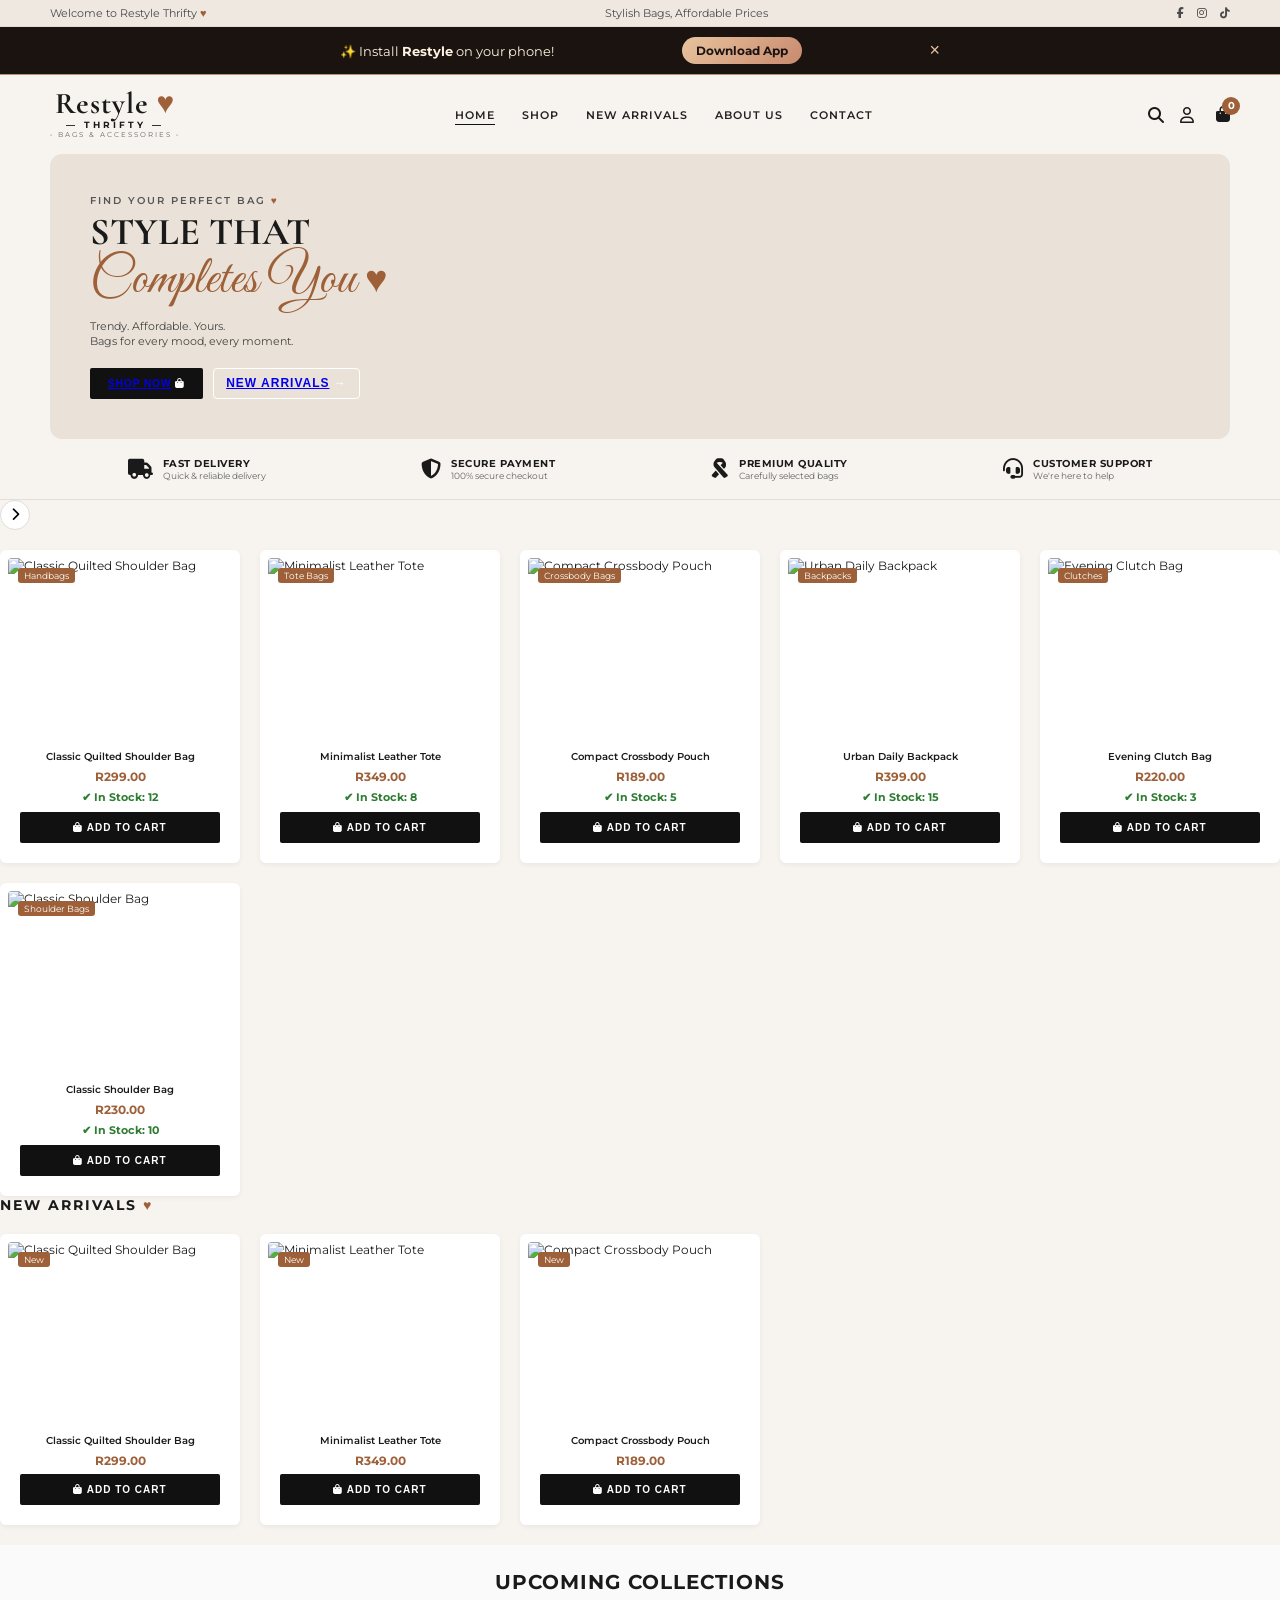
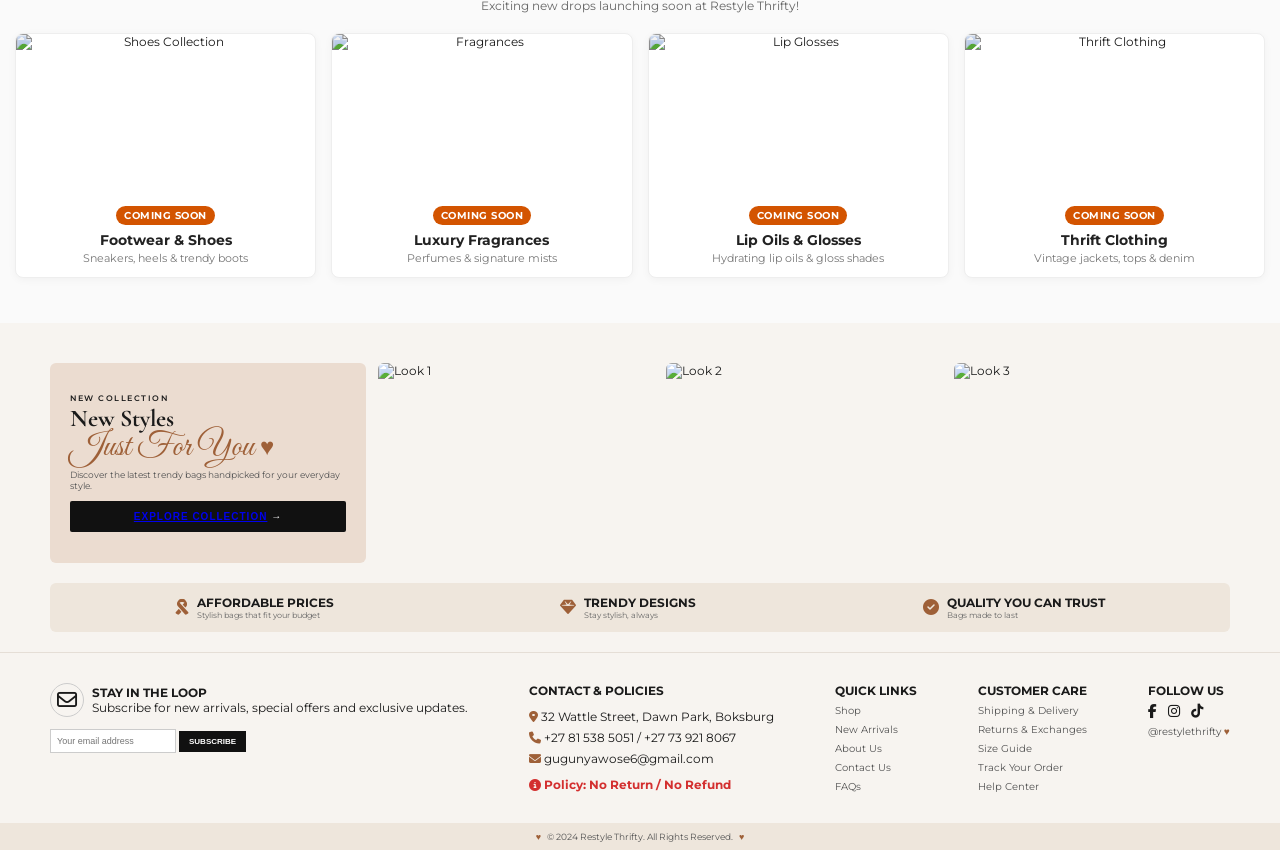
==== index.html @ f92ec678 "Update index.html" ====
<!DOCTYPE html>
<html lang="en">
<head>
    <meta charset="UTF-8">
	<meta name="viewport" content="width=device-width, initial-scale=1.0">
    <meta name="viewport" content="width=800">
    <title>Restyle Thrifty - Bags & Accessories</title>
    <link rel="stylesheet" href="style.css">
    <link href="https://fonts.googleapis.com/css2?family=Cormorant+Garamond:ital,wght@0,600;0,700;1,400&family=Great+Vibes&family=Montserrat:wght@300;400;500;600;700&display=swap" rel="stylesheet">
    <link rel="stylesheet" href="https://cdnjs.cloudflare.com/ajax/libs/font-awesome/6.4.0/css/all.min.css">
	<script src="https://js.paystack.co/v1/inline.js"></script>
     <link rel="manifest" href="manifest.json">
	

	<style>
    /* Reset & Base Styles */
    *, *::before, *::after {
      box-sizing: border-box !important;
    }

    html, body {
      width: 100% !important;
      max-width: 100vw !important;
      margin: 0 !important;
      padding: 0 !important;
      overflow-x: hidden !important;
      -webkit-text-size-adjust: 100%;
    }

    /* PWA Banner Styles */
    .pwa-banner {
      background-color: #1A1310;
      color: #FFF3DF;
      border-bottom: 1px solid #C88A6E;
      padding: 10px 15px;
    }

    .pwa-btn {
      background: linear-gradient(135deg, #E8C39E, #C88A6E);
      color: #1A1310;
      border: none;
      padding: 6px 14px;
      border-radius: 20px;
      font-weight: bold;
      text-decoration: none;
      display: inline-block;
    }

    /* Mobile Responsive Overrides */
    @media (max-width: 768px) {
      body {
        font-size: 18px;
        line-height: 1.6;
      }

      /* Stack items vertically so nothing stretches off-screen */
      .product-grid, .grid, .products, .row {
        display: flex !important;
        flex-direction: column !important;
        width: 100% !important;
        gap: 20px !important;
      }

      img, svg, video {
        max-width: 100% !important;
        height: auto !important;
      }

      button, .btn, nav a {
        font-size: 1rem !important;
        padding: 12px 20px;
      }
    }


/* =========================================================
   2. SHEIN-STYLE MOBILE FEED & PRODUCT GRID
   ========================================================= */
/* Smooth touch scrolling for mobile */
html, body {
  scroll-behavior: smooth;
  -webkit-overflow-scrolling: touch;
}

/* Main product container */
.product-grid, .grid, .products, #products {
  display: grid !important;
  grid-template-columns: repeat(2, 1fr) !important; /* Clean 2-column Shein grid */
  gap: 12px !important;
  padding: 12px !important;
  width: 100% !important;
}

  </style>
	
</head>
<body>

    <!-- Top Announcement Bar -->
    <div class="top-bar">
        <span>Welcome to Restyle Thrifty <span class="heart">♥</span></span>
        <span>Stylish Bags, Affordable Prices</span>
        <div class="top-socials">
            <i class="fab fa-facebook-f" onclick="alert('Redirecting to Facebook...')"></i>
            <i class="fab fa-instagram" onclick="alert('Redirecting to Instagram...')"></i>
            <i class="fab fa-tiktok" onclick="alert('Redirecting to TikTok...')"></i>
        </div>
    </div>

<!-- Custom PWA Install Banner with Direct Download -->
<div id="pwa-banner" class="pwa-banner">
  <div class="pwa-banner-content">
    <span>✨ Install <strong>Restyle</strong> on your phone!</span>
    <a id="pwa-install-btn" href="restyle.apk" download="restyle.apk" class="pwa-btn">Download App</a>
    <button id="pwa-close-btn" class="pwa-close" onclick="closePwaBanner()">&times;</button>
  </div>
</div>
	
    <!-- Header / Navbar -->
    <header>
        <div class="brand-logo" onclick="scrollToSection('home')">
            <h1 class="logo-title">Restyle <span class="heart">♥</span></h1>
            <div class="logo-sub">— THRIFTY —</div>
            <div class="logo-tag">• BAGS & ACCESSORIES •</div>
        </div>
<nav class="nav-links">
    <a href="#home" class="active">HOME</a>
    <a href="shop.html">SHOP</a>
    <a href="#new-arrivals">NEW ARRIVALS</a>
    <a href="about.html">ABOUT US</a>
    <a href="#footer">CONTACT</a>
</nav>
      <div class="header-actions">
    <i class="fas fa-search" id="open-search" title="Search"></i>
    
    <!-- User Account Display -->
    <div id="account-btn-wrap" class="account-btn-wrap">
        <i class="far fa-user" id="open-account" title="Account Login"></i>
        <span id="user-display-name" class="user-display-name"></span>
    </div>

    <!-- Cart Icon with Badge -->
    <div class="cart-wrapper" id="open-cart" title="View Cart">
        <i class="fas fa-shopping-bag"></i>
        <span id="cart-count">0</span>
    </div>
</div> 
    </header>

    <!-- Hero Section -->
    <section class="hero-section" id="home">
        <div class="hero-text">
            <p class="hero-overline">FIND YOUR PERFECT BAG <span class="heart">♥</span></p>
            <h2 class="hero-title">STYLE THAT<br><span class="script-font">Completes You</span> <span class="heart">♥</span></h2>
            <p class="hero-desc">Trendy. Affordable. Yours.<br>Bags for every mood, every moment.</p>
            <div class="hero-btns">
                <button class="btn-dark" onclick="scrollToSection('categories')"><a href="shop.html">SHOP NOW</a> <i class="fas fa-shopping-bag"></i></button>
                <button class="btn-outline" onclick="scrollToSection('new-arrivals')"><a href="#new-arrivals">NEW ARRIVALS</a> &rarr;</button>
            </div>
        </div>
        <!-- Hero Image synced with Product ID 1 -->
        <div class="hero-image-box" data-id="1">
            <img src="https://images.unsplash.com/photo-1584917865442-de89df76afd3?w=800&auto=format&fit=crop" alt="Featured Bags">
        </div>
    </section>

    <!-- Value Props Bar -->
    <section class="features-bar" id="about">
        <div class="feature-item">
            <i class="fas fa-truck"></i>
            <div><strong>FAST DELIVERY</strong><span>Quick & reliable delivery</span></div>
        </div>
        <div class="feature-item">
            <i class="fas fa-shield-alt"></i>
            <div><strong>SECURE PAYMENT</strong><span>100% secure checkout</span></div>
        </div>
        <div class="feature-item">
            <i class="fas fa-ribbon"></i>
            <div><strong>PREMIUM QUALITY</strong><span>Carefully selected bags</span></div>
        </div>
        <div class="feature-item">
            <i class="fas fa-headset"></i>
            <div><strong>CUSTOMER SUPPORT</strong><span>We're here to help</span></div>
        </div>
    </section>

    <!-- Shop By Category -->
   
            </div>
            <button class="carousel-arrow right" id="slide-right"><i class="fas fa-chevron-right"></i></button>
        </div>
		
		<div id="products-container" class="products-grid"></div>
    </section>

    <!-- New Arrivals Section -->
    <section class="new-arrivals" id="new-arrivals">
        <h3 class="section-heading">NEW ARRIVALS <span class="heart">♥</span></h3>
        <div class="products-grid">

            <!-- Product Card 1 -->
            <div class="product-card" data-id="1">
                <div class="product-img-box">
                    <img src="https://images.unsplash.com/photo-1584917865442-de89df76afd3?w=500" alt="Classic Quilted Shoulder Bag">
                    <span class="category-badge">New</span>
                </div>
                <div class="product-info">
                    <h4>Classic Quilted Shoulder Bag</h4>
                    <div class="product-price">R299.00</div>
                    <button type="button" class="btn-dark full-btn add-to-cart-btn" onclick="addToCart('Classic Quilted Shoulder Bag', 299, 'https://images.unsplash.com/photo-1584917865442-de89df76afd3?w=500')">
                        <i class="fas fa-shopping-bag"></i> ADD TO CART
                    </button>
                </div>
            </div>

            <!-- Product Card 2 -->
            <div class="product-card" data-id="2">
                <div class="product-img-box">
                    <img src="https://images.unsplash.com/photo-1544816155-12df9643f363?w=600" alt="Minimalist Leather Tote">
                    <span class="category-badge">New</span>
                </div>
                <div class="product-info">
                    <h4>Minimalist Leather Tote</h4>
                    <div class="product-price">R349.00</div>
                    <button type="button" class="btn-dark full-btn add-to-cart-btn" onclick="addToCart('Minimalist Leather Tote', 349, 'https://images.unsplash.com/photo-1544816155-12df9643f363?w=600')">
                        <i class="fas fa-shopping-bag"></i> ADD TO CART
                    </button>
                </div>
            </div>

            <!-- Product Card 3 -->
            <div class="product-card" data-id="3">
                <div class="product-img-box">
                    <img src="https://images.unsplash.com/photo-1590874103328-eac38a683ce7?w=600" alt="Compact Crossbody Pouch">
                    <span class="category-badge">New</span>
                </div>
                <div class="product-info">
                    <h4>Compact Crossbody Pouch</h4>
                    <div class="product-price">R189.00</div>
                    <button type="button" class="btn-dark full-btn add-to-cart-btn" onclick="addToCart('Compact Crossbody Pouch', 189, 'https://images.unsplash.com/photo-1590874103328-eac38a683ce7?w=600')">
                        <i class="fas fa-shopping-bag"></i> ADD TO CART
                    </button>
                </div>
            </div>

        </div>
    </section>
              
    <!-- COMING SOON HIGHLIGHTS SECTION -->
    <section class="coming-soon-section" style="padding: 25px 15px; background: #fafafa; margin: 20px 0;">
        <div style="text-align:center; margin-bottom:15px;">
            <h3 style="font-size: 20px; margin-bottom: 4px; text-transform: uppercase; letter-spacing: 1px;">Upcoming Collections</h3>
            <p style="color: #666; font-size: 12px;">Exciting new drops launching soon at Restyle Thrifty!</p>
        </div>

        <div class="teaser-grid">
            <!-- Shoes -->
            <div class="teaser-card" data-id="4">
                <img src="https://images.unsplash.com/photo-1549298916-b41d501d3772?w=500" alt="Shoes Collection">
                <div class="teaser-card-info">
                    <span class="coming-soon-badge">Coming Soon</span>
                    <h4>Footwear & Shoes</h4>
                    <p>Sneakers, heels & trendy boots</p>
                </div>
            </div>

            <!-- Fragrances -->
            <div class="teaser-card" data-id="5">
                <img src="https://images.unsplash.com/photo-1592945403244-b3fbafd7f539?w=500" alt="Fragrances">
                <div class="teaser-card-info">
                    <span class="coming-soon-badge">Coming Soon</span>
                    <h4>Luxury Fragrances</h4>
                    <p>Perfumes & signature mists</p>
                </div>
            </div>

            <!-- Lip Glosses -->
            <div class="teaser-card" data-id="6">
                <img src="https://images.unsplash.com/photo-1586495777744-4413f21062fa?w=500" alt="Lip Glosses">
                <div class="teaser-card-info">
                    <span class="coming-soon-badge">Coming Soon</span>
                    <h4>Lip Oils & Glosses</h4>
                    <p>Hydrating lip oils & gloss shades</p>
                </div>
            </div>

            <!-- Apparel / Clothing -->
            <div class="teaser-card" data-id="7">
                <img src="https://images.unsplash.com/photo-1489987707025-afc232f7ea0f?w=500" alt="Thrift Clothing">
                <div class="teaser-card-info">
                    <span class="coming-soon-badge">Coming Soon</span>
                    <h4>Thrift Clothing</h4>
                    <p>Vintage jackets, tops & denim</p>
                </div>
            </div>
        </div>
    </section>
			  
    <!-- Promo 4-Column Banner -->
    <section class="promo-grid">
        <div class="promo-text-card">
            <span class="promo-tag">NEW COLLECTION</span>
            <h2>New Styles<br><span class="script-font">Just For You</span> <span class="heart">♥</span></h2>
            <p>Discover the latest trendy bags handpicked for your everyday style.</p>
            <button class="btn-dark" onclick="scrollToSection('new-arrivals')"> <a href="shop.html">EXPLORE COLLECTION</a> &rarr;</button>
        </div>
        <div class="promo-img-card" data-id="2"><img src="https://images.unsplash.com/photo-1544816155-12df9643f363?w=500" alt="Look 1"></div>
        <div class="promo-img-card" data-id="1"><img src="https://images.unsplash.com/photo-1584917865442-de89df76afd3?w=500" alt="Look 2"></div>
        <div class="promo-img-card" data-id="3"><img src="https://images.unsplash.com/photo-1590874103328-eac38a683ce7?w=500" alt="Look 3"></div>
    </section>

    <!-- Bottom Features -->
    <section class="bottom-features">
        <div class="b-feature"><i class="fas fa-ribbon"></i><div><strong>AFFORDABLE PRICES</strong><span>Stylish bags that fit your budget</span></div></div>
        <div class="b-feature"><i class="fas fa-gem"></i><div><strong>TRENDY DESIGNS</strong><span>Stay stylish, always</span></div></div>
        <div class="b-feature"><i class="fas fa-check-circle"></i><div><strong>QUALITY YOU CAN TRUST</strong><span>Bags made to last</span></div></div>
    </section>

    <!-- Footer -->
    <footer id="footer">
        <div class="footer-col newsletter-col">
            <div class="nl-head">
                <i class="far fa-envelope"></i>
                <div>
                    <strong>STAY IN THE LOOP</strong>
                    <p>Subscribe for new arrivals, special offers and exclusive updates.</p>
                </div>
            </div>
            <form id="newsletter-form" class="nl-form">
                <input type="email" id="newsletter-email" placeholder="Your email address" required>
                <button type="submit">SUBSCRIBE</button>
            </form>
        </div>

       <div class="footer-col contact-col">
    <strong>CONTACT & POLICIES</strong>
    <p style="font-size:12px; margin-top:5px;"><i class="fas fa-map-marker-alt" style="color:#9e6038;"></i> 32 Wattle Street, Dawn Park, Boksburg</p>
    <p style="font-size:12px;"><i class="fas fa-phone" style="color:#9e6038;"></i> +27 81 538 5051 / +27 73 921 8067</p>
    <p style="font-size:12px;"><i class="fas fa-envelope" style="color:#9e6038;"></i> gugunyawose6@gmail.com</p>
    <p style="font-size:12px; color:#d32f2f; font-weight:bold; margin-top:5px;"><i class="fas fa-info-circle"></i> Policy: No Return / No Refund</p>
</div>

        <div class="footer-col links-col">
            <strong>QUICK LINKS</strong>
            <a href="shop.html">Shop</a>
            <a href="#new-arrivals">New Arrivals</a>
            <a href="about.html">About Us</a>
            <a href="#footer">Contact Us</a>
            <a href="#footer">FAQs</a>
        </div>

        <div class="footer-col links-col">
            <strong>CUSTOMER CARE</strong>
            <a href="#">Shipping & Delivery</a>
            <a href="#">Returns & Exchanges</a>
            <a href="#">Size Guide</a>
            <a href="#">Track Your Order</a>
            <a href="#">Help Center</a>
        </div>

        <div class="footer-col social-col">
            <strong>FOLLOW US</strong>
            <div class="foot-social-icons">
                <i class="fab fa-facebook-f" onclick="alert('Redirecting to Facebook...')"></i>
                <i class="fab fa-instagram" onclick="alert('Redirecting to Instagram...')"></i>
                <i class="fab fa-tiktok" onclick="alert('Redirecting to TikTok...')"></i>
            </div>
            <p class="handle">@restylethrifty <span class="heart">♥</span></p>
        </div>
    </footer>

    <div class="copyright-bar">
        <span class="heart">♥</span> &nbsp; © 2024 Restyle Thrifty. All Rights Reserved. &nbsp; <span class="heart">♥</span>
    </div>

    <!-- Modals & Cart Drawer -->
    <div class="cart-drawer" id="cart-drawer">
        <div class="cart-header">
            <h3>YOUR SHOPPING CART (<span id="drawer-cart-count">0</span>)</h3>
            <span class="close-btn" id="close-cart">&times;</span>
        </div>
        <div class="cart-items" id="cart-items-container">
            <p class="empty-msg">Your cart is currently empty.</p>
        </div>
        <div class="cart-footer">
            <div class="cart-total-row">
                <span>Total:</span>
                <strong id="cart-total-price">R0.00</strong>
            </div>
            <button class="btn-dark full-btn" onclick="checkout()">PROCEED TO CHECKOUT</button>
        </div>
    </div>
    <div class="overlay" id="overlay"></div>

    <div class="modal" id="search-modal">
        <div class="modal-box">
            <span class="close-btn" id="close-search">&times;</span>
            <h3>Search Products</h3>
            <div class="search-flex">
                <input type="text" id="search-input" placeholder="Search for handbags, totes, backpacks...">
                <button onclick="performSearch()"><i class="fas fa-search"></i></button>
            </div>
        </div>
    </div>

   <div class="modal" id="account-modal">
    <div class="modal-box">
        <span class="close-btn" id="close-account">&times;</span>
        <h3>Customer Login</h3>
        <form id="customer-login-form">
            <input type="text" id="customer-username" placeholder="Username / Your Name" required class="modal-input">
            <input type="email" id="customer-email" placeholder="Email Address" required class="modal-input">
            <input type="password" placeholder="Password" required class="modal-input">
            <button type="submit" class="btn-dark full-btn">SIGN IN</button>
        </form>
    </div>
</div>

<div id="checkout-modal" class="modal" style="display:none;">
    <div class="modal-content" style="padding:20px; background:#fff; max-width:450px; margin:auto; border-radius:8px;">
        <span class="close-btn" onclick="closeAllModals()" style="float:right; cursor:pointer; font-size:20px;">&times;</span>
        <h3 style="margin-top:0;">Delivery & Payment</h3>
        <p style="font-size:11px; color:#c62828; font-weight:bold; margin-bottom:12px;">* All fields are required. Store Policy: No Return, No Refund.</p>

        <!-- Mandatory Inputs -->
        <input type="text" id="checkout-name" placeholder="Full Name *" required style="width:100%; margin-bottom:8px; padding:9px; box-sizing:border-box; border:1px solid #ccc; border-radius:4px; font-size:13px;">
        <input type="email" id="checkout-email" placeholder="Email Address *" required style="width:100%; margin-bottom:8px; padding:9px; box-sizing:border-box; border:1px solid #ccc; border-radius:4px; font-size:13px;">
        <input type="tel" id="checkout-phone" placeholder="Phone / WhatsApp Number *" required style="width:100%; margin-bottom:8px; padding:9px; box-sizing:border-box; border:1px solid #ccc; border-radius:4px; font-size:13px;">

        <!-- Delivery Selection -->
        <label style="font-size:12px; font-weight:bold; display:block; margin-top:6px; margin-bottom:4px;">Delivery Method *:</label>
        <select id="checkout-delivery-method" onchange="updateCheckoutTotals()" required style="width:100%; margin-bottom:8px; padding:9px; box-sizing:border-box; border:1px solid #ccc; border-radius:4px; font-size:13px;">
            <option value="pickup">Local Pickup (R0.00)</option>
            <option value="paxi">PAXI Point-to-Point</option>
            <option value="pudo_locker">PUDO Locker-to-Locker</option>
            <option value="pudo_door">PUDO Locker-to-Door</option>
        </select>

        <textarea id="checkout-address" placeholder="Physical Address OR Paxi / Pudo Locker Store Name & Code *" required style="width:100%; margin-bottom:8px; padding:9px; box-sizing:border-box; height:60px; border:1px solid #ccc; border-radius:4px; font-size:12px; resize:vertical;"></textarea>

        <!-- Live Totals Display -->
        <div style="margin-top:10px; display:flex; justify-content:space-between; font-size:13px;">
            <span>Shipping Fee:</span>
            <strong id="checkout-shipping-cost">R0.00 (Free)</strong>
        </div>
        <div style="margin-top:4px; display:flex; justify-content:space-between; font-size:16px; border-bottom:1px solid #eee; padding-bottom:8px;">
            <span>Grand Total:</span>
            <strong id="checkout-grand-total">R0.00</strong>
        </div>

        <!-- Action Buttons -->
        <div style="display:flex; flex-direction:column; gap:8px; margin-top:12px;">
            <button type="button" class="btn-dark full-btn" onclick="payWithPaystack()" style="padding:10px; cursor:pointer; font-weight:bold; display:flex; align-items:center; justify-content:center; gap:8px;">
                <i class="fas fa-credit-card"></i> Pay Online (Paystack)
            </button>

            <button type="button" class="btn-primary full-btn" onclick="toggleEftDetails()" style="padding:10px; cursor:pointer; font-weight:bold; background:#444; border-color:#444; color:#fff; display:flex; align-items:center; justify-content:center; gap:8px;">
                <i class="fas fa-university"></i> Manual Bank Transfer (EFT)
            </button>
        </div>

        <!-- Hidden Bank Details -->
        <div id="eft-details" style="display:none; margin-top:12px; padding:12px; background:#f9f9f9; border:1px solid #ddd; border-radius:4px; font-size:12px;">
            <strong>Banking Details for Manual Payment:</strong>
            <p style="margin:3px 0;"><strong>Bank:</strong> FNB</p>
            <p style="margin:3px 0;"><strong>Account Name:</strong> O'L VILAKAZI</p>
            <p style="margin:3px 0;"><strong>Account Number:</strong> 62670200048</p>
            <p style="margin:3px 0;"><strong>Branch Code:</strong> 250655</p>
            <p style="margin:3px 0; color:#d32f2f;"><strong>Reference:</strong> Use Your Phone Number</p>
            <hr style="margin:8px 0; border:0; border-top:1px solid #ccc;">
            <button type="button" class="btn-dark full-btn" onclick="completeEftOrder()" style="padding:9px; font-size:12px; width:100%; cursor:pointer;">
                CONFIRM EFT ORDER
            </button>
        </div>
    </div>
</div>
<div id="receipt-modal" class="modal" style="display:none;">
    <div class="modal-content" style="padding:20px; background:#fff; max-width:400px; margin:auto; border-radius:8px; text-align:center;">
        <span class="close-btn" onclick="closeAllModals()" style="float:right; cursor:pointer;">&times;</span>
        <h3>Order Confirmation</h3>
        <div id="receipt-details-content"></div>
        <div id="whatsapp-btn-container"></div>
    </div>
</div>
 
<script>
  let deferredPrompt;
  const pwaBanner = document.getElementById('pwa-banner');
  const installBtn = document.getElementById('pwa-install-btn');

  // Register Service Worker
  if ('serviceWorker' in navigator) {
    navigator.serviceWorker.register('./sw.js').catch(err => console.log('SW Error:', err));
  }

  // Hide banner if app is ALREADY open as an installed app
  if (window.matchMedia('(display-mode: standalone)').matches) {
    if (pwaBanner) pwaBanner.style.display = 'none';
  }

  // Catch native PWA prompt if browser supports it
  window.addEventListener('beforeinstallprompt', (e) => {
    e.preventDefault();
    deferredPrompt = e;
  });

  if (installBtn) {
    installBtn.addEventListener('click', (e) => {
      const isIOS = /iPad|iPhone|iPod/.test(navigator.userAgent) && !window.MSStream;

      if (deferredPrompt) {
        // Option A: Trigger native PWA installer if available
        e.preventDefault();
        deferredPrompt.prompt();
        deferredPrompt.userChoice.then(({ outcome }) => {
          if (outcome === 'accepted') {
            if (pwaBanner) pwaBanner.style.display = 'none';
          }
          deferredPrompt = null;
        });
      } else if (isIOS) {
        // Option B: Show iPhone instructions
        e.preventDefault();
        alert("To install Restyle on iPhone:\n\n1. Tap the Share button at the bottom of Safari.\n2. Scroll down and tap 'Add to Home Screen'.");
      } 
      // Option C: If on Android and native prompt isn't ready, 
      // clicking the button will automatically download 'restyle.apk'!
    });
  }

  function closePwaBanner() {
    if (pwaBanner) pwaBanner.style.display = 'none';
  }
	// Handles active state switching when a category pill is tapped
  document.querySelectorAll('.cat-pill').forEach(pill => {
    pill.addEventListener('click', function() {
      document.querySelectorAll('.cat-pill').forEach(p => p.classList.remove('active'));
      this.classList.add('active');
    });
  });
</script>
    <script src="script.js"></script>	
</body>
</html>
---- style.css ----
/* GLOBAL RESETS & FONTS */
* {
    margin: 0;
    padding: 0;
    box-sizing: border-box;
}

html, body {
  width: 100%;
  max-width: 100vw;
  overflow-x: hidden;
}

html {
    scroll-behavior: smooth;
}

body {
    font-family: 'Montserrat', sans-serif;
    background-color: #f7f4f0;
    color: #1a1a1a;
    font-size: 12px;
}

.heart {
    color: #9e6038;
    font-style: normal;
}

.script-font {
    font-family: 'Great Vibes', cursive;
    color: #9e6038;
    font-weight: 400;
    font-size: 1.4em;
}

/* TOP ANNOUNCEMENT BAR */
.top-bar {
    background: #eee8e0;
    padding: 6px 50px;
    display: flex;
    justify-content: space-between;
    align-items: center;
    font-size: 11px;
    color: #4a4a4a;
    border-bottom: 1px solid #e2dad0;
}

.top-socials i {
    margin-left: 10px;
    cursor: pointer;
}

/* HEADER NAVIGATION */
header {
    display: flex;
    justify-content: space-between;
    align-items: center;
    padding: 15px 50px;
    background: #f7f4f0;
}

.brand-logo {
    text-align: center;
    cursor: pointer;
}

.logo-title {
    font-family: 'Cormorant Garamond', serif;
    font-size: 30px;
    line-height: 0.9;
    letter-spacing: 1px;
}

.logo-sub {
    font-size: 9px;
    font-weight: 700;
    letter-spacing: 3px;
    margin-top: 2px;
}

.logo-tag {
    font-size: 7px;
    color: #666;
    letter-spacing: 2px;
}

.nav-links a {
    text-decoration: none;
    color: #222;
    font-size: 11px;
    font-weight: 600;
    margin: 0 12px;
    padding-bottom: 2px;
    letter-spacing: 1px;
}

.nav-links a.active {
    border-bottom: 1.5px solid #111;
}

.header-actions {
    display: flex;
    align-items: center;
    gap: 16px;
    font-size: 16px;
}

.header-actions i {
    cursor: pointer;
}

.cart-wrapper {
    position: relative;
    cursor: pointer;
}

#cart-count {
    position: absolute;
    top: -6px;
    right: -10px;
    background: #9e6038;
    color: #fff;
    font-size: 9px;
    font-weight: bold;
    border-radius: 50%;
    padding: 1px 5px;
}

/* HERO SECTION */
.hero-section {
    display: flex;
    background: #eae2d8;
    margin: 0 50px;
    border-radius: 12px;
    overflow: hidden;
    align-items: center;
    min-height: 270px;
}

.hero-text {
    flex: 1;
    padding: 40px;
}

.hero-overline {
    font-size: 10px;
    font-weight: 600;
    letter-spacing: 2px;
    color: #555;
    margin-bottom: 6px;
}

.hero-title {
    font-family: 'Cormorant Garamond', serif;
    font-size: 38px;
    line-height: 1.05;
    margin-bottom: 10px;
}

.hero-desc {
    font-size: 11px;
    color: #444;
    margin-bottom: 18px;
    line-height: 1.4;
}

.hero-btns {
    display: flex;
    gap: 10px;
}

.btn-dark {
    background: #111;
    color: #fff;
    border: none;
    padding: 10px 18px;
    font-size: 10px;
    font-weight: 600;
    letter-spacing: 1px;
    cursor: pointer;
    border-radius: 2px;
}

.btn-outline {
    background: transparent;
    border: 1px solid #111;
    color: #111;
    padding: 10px 18px;
    font-size: 10px;
    font-weight: 600;
    letter-spacing: 1px;
    cursor: pointer;
    border-radius: 2px;
}

.hero-image-box {
    flex: 1.1;
    height: 100%;
    text-align: right;
}

.hero-image-box img {
    width: 100%;
    height: 270px;
    object-fit: cover;
    border-radius: 180px 180px 0 0;
}

/* FEATURES BAR */
.features-bar {
    display: flex;
    justify-content: space-around;
    padding: 18px 50px;
    background: #f7f4f0;
    border-bottom: 1px solid #e5ded6;
}

.feature-item {
    display: flex;
    align-items: center;
    gap: 10px;
}

.feature-item i {
    font-size: 20px;
}

.feature-item div {
    display: flex;
    flex-direction: column;
}

.feature-item strong {
    font-size: 10px;
    letter-spacing: 0.5px;
}

.feature-item span {
    font-size: 9px;
    color: #666;
}

/* CATEGORIES */
.category-section {
    padding: 25px 50px;
    text-align: center;
}

.section-heading {
    font-size: 14px;
    font-weight: 700;
    letter-spacing: 2px;
    margin-bottom: 15px;
}

.category-carousel-wrap {
    display: flex;
    align-items: center;
    gap: 10px;
}

.carousel-arrow {
    background: #fff;
    border: 1px solid #ddd;
    width: 30px;
    height: 30px;
    border-radius: 50%;
    cursor: pointer;
}

.category-grid {
    display: flex;
    justify-content: space-between;
    width: 100%;
    gap: 12px;
    overflow-x: hidden;
}

.cat-card {
    flex: 1;
    text-align: center;
}

.cat-arch-img {
    width: 100%;
    height: 120px;
    border-radius: 80px 80px 0 0;
    overflow: hidden;
    margin-bottom: 6px;
}

.cat-arch-img img {
    width: 100%;
    height: 100%;
    object-fit: cover;
}

.cat-card h4 {
    font-size: 10px;
    letter-spacing: 0.5px;
    margin-bottom: 4px;
}

.cat-btn {
    background: #111;
    color: #fff;
    border: none;
    padding: 4px 10px;
    font-size: 8px;
    font-weight: 600;
    cursor: pointer;
}

/* PRODUCTS */
.products-section {
    padding: 20px 50px;
}

.products-header {
    display: flex;
    justify-content: space-between;
    align-items: center;
    margin-bottom: 12px;
}

.products-header h3 {
    font-size: 14px;
    letter-spacing: 2px;
}

.view-all {
    font-size: 10px;
    font-weight: 600;
    color: #111;
    text-decoration: none;
}

.products-grid {
    display: flex;
    gap: 12px;
}

.product-card {
    flex: 1;
    background: #fff;
    border-radius: 6px;
    padding: 8px;
    position: relative;
    box-shadow: 0 2px 6px rgba(0,0,0,0.03);
}

.badge {
    position: absolute;
    top: 12px;
    left: 12px;
    background: #9e6038;
    color: #fff;
    font-size: 8px;
    font-weight: 700;
    border-radius: 50%;
    padding: 4px 6px;
}

.product-card img {
    width: 100%;
    height: 130px;
    object-fit: cover;
    border-radius: 4px;
    margin-bottom: 6px;
}

.product-card h4 {
    font-size: 10px;
    font-weight: 600;
    margin-bottom: 3px;
}

.price {
    color: #9e6038;
    font-weight: 700;
    font-size: 11px;
    margin-bottom: 6px;
}

.card-footer-actions {
    display: flex;
    justify-content: space-between;
    align-items: center;
}

.add-btn {
    background: #111;
    color: #fff;
    border: none;
    font-size: 8px;
    font-weight: 600;
    padding: 5px 8px;
    cursor: pointer;
}

.wish-icon {
    cursor: pointer;
    font-size: 13px;
}

/* PROMO GRID */
.promo-grid {
    display: flex;
    gap: 12px;
    padding: 20px 50px;
}

.promo-text-card, .promo-img-card {
    flex: 1;
    height: 200px;
    border-radius: 6px;
    overflow: hidden;
}

.promo-text-card {
    background: #ebdcd0;
    padding: 20px;
    display: flex;
    flex-direction: column;
    justify-content: center;
}

.promo-tag {
    font-size: 8px;
    letter-spacing: 1.5px;
    font-weight: 600;
}

.promo-text-card h2 {
    font-family: 'Cormorant Garamond', serif;
    font-size: 24px;
    line-height: 1;
    margin: 4px 0;
}

.promo-text-card p {
    font-size: 9px;
    color: #555;
    margin-bottom: 10px;
}

.promo-img-card img {
    width: 100%;
    height: 100%;
    object-fit: cover;
}

/* BOTTOM FEATURES */
.bottom-features {
    display: flex;
    justify-content: space-around;
    background: #eee6dc;
    margin: 0 50px;
    padding: 12px;
    border-radius: 6px;
}

.b-feature {
    display: flex;
    align-items: center;
    gap: 8px;
}

.b-feature i {
    font-size: 16px;
    color: #9e6038;
}

.b-feature div {
    display: flex;
    flex-direction: column;
}

.b-feature span {
    font-size: 8px;
    color: #666;
}

/* FOOTER */
footer {
    display: flex;
    justify-content: space-between;
    padding: 30px 50px;
    background: #f7f4f0;
    border-top: 1px solid #e5ded6;
    margin-top: 20px;
}

.footer-col {
    display: flex;
    flex-direction: column;
    gap: 6px;
}

.nl-head {
    display: flex;
    align-items: center;
    gap: 8px;
    margin-bottom: 6px;
}

.nl-head i {
    font-size: 20px;
    border: 1px solid #ccc;
    padding: 6px;
    border-radius: 50%;
}

.nl-form input {
    padding: 6px;
    border: 1px solid #ccc;
    font-size: 9px;
    outline: none;
}

.nl-form button {
    background: #111;
    color: #fff;
    border: none;
    padding: 6px 10px;
    font-size: 8px;
    font-weight: 600;
    cursor: pointer;
}

.brand-col {
    text-align: center;
}

.links-col a {
    text-decoration: none;
    color: #555;
    font-size: 10px;
}

.foot-social-icons i {
    font-size: 14px;
    margin-right: 8px;
    cursor: pointer;
}

.handle {
    font-size: 10px;
    color: #555;
}

.copyright-bar {
    text-align: center;
    padding: 8px;
    background: #eee6dc;
    font-size: 9px;
    color: #555;
}

/* MODALS & CART DRAWER */
.overlay {
    position: fixed;
    top: 0;
    left: 0;
    width: 100%;
    height: 100%;
    background: rgba(0,0,0,0.4);
    display: none;
    z-index: 900;
}

.cart-drawer {
    position: fixed;
    top: 0;
    right: -360px;
    width: 320px;
    height: 100%;
    background: #fff;
    box-shadow: -2px 0 10px rgba(0,0,0,0.1);
    z-index: 999;
    transition: right 0.3s ease;
    display: flex;
    flex-direction: column;
}

.cart-drawer.open {
    right: 0;
}

.cart-header {
    padding: 12px 16px;
    background: #f7f4f0;
    border-bottom: 1px solid #ddd;
    display: flex;
    justify-content: space-between;
    align-items: center;
}

.cart-items {
    flex: 1;
    padding: 16px;
    overflow-y: auto;
}

.empty-msg {
    text-align: center;
    color: #777;
    margin-top: 20px;
}

.cart-row {
    display: flex;
    justify-content: space-between;
    margin-bottom: 10px;
    padding-bottom: 6px;
    border-bottom: 1px solid #eee;
}

.cart-footer {
    padding: 16px;
    background: #f7f4f0;
    border-top: 1px solid #ddd;
}

.cart-total-row {
    display: flex;
    justify-content: space-between;
    font-size: 12px;
    margin-bottom: 10px;
}

.full-btn {
    width: 100%;
}

.modal {
    position: fixed;
    top: 50%;
    left: 50%;
    transform: translate(-50%, -50%);
    background: #fff;
    padding: 20px;
    border-radius: 6px;
    display: none;
    z-index: 999;
    width: 300px;
}

.modal-box {
    position: relative;
}

.close-btn {
    position: absolute;
    top: -8px;
    right: 0;
    font-size: 20px;
    cursor: pointer;
}

.search-flex {
    display: flex;
    margin-top: 10px;
}

.search-flex input {
    flex: 1;
    padding: 6px;
    border: 1px solid #ccc;
}

.search-flex button {
    background: #111;
    color: #fff;
    border: none;
    padding: 6px 12px;
    cursor: pointer;
}

.modal-input {
    width: 100%;
    padding: 6px;
    margin: 6px 0;
    border: 1px solid #ccc;
}

/* STANDALONE ABOUT PAGE STYLES */
.about-page-wrap {
    padding: 20px 50px;
    max-width: 1200px;
    margin: 0 auto;
}

/* About Hero */
.about-hero {
    display: flex;
    align-items: center;
    justify-content: space-between;
    background: #eae2d8;
    padding: 30px;
    border-radius: 8px;
    margin-bottom: 25px;
}

.about-main-title {
    font-family: 'Cormorant Garamond', serif;
    font-size: 42px;
    line-height: 1;
}

.welcome-tag {
    font-size: 11px;
    color: #555;
    margin-top: 5px;
}

.brand-heading {
    font-family: 'Cormorant Garamond', serif;
    font-size: 22px;
    letter-spacing: 1px;
}

.sub-badge {
    background: #9e6038;
    color: #fff;
    font-size: 9px;
    padding: 3px 8px;
    border-radius: 3px;
    font-weight: bold;
    display: inline-block;
    margin: 6px 0;
}

.hero-desc-text {
    font-size: 11px;
    color: #444;
}

.about-circle-logo {
    border: 2px solid #111;
    border-radius: 50%;
    width: 140px;
    height: 140px;
    display: flex;
    flex-direction: column;
    align-items: center;
    justify-content: center;
    text-align: center;
    background: #fff;
    padding: 10px;
}

.about-circle-logo h2 {
    font-family: 'Cormorant Garamond', serif;
    font-size: 20px;
    line-height: 1;
}

.about-circle-logo span {
    font-size: 8px;
    font-weight: bold;
}

.about-circle-logo small {
    font-size: 6px;
}

.about-hero-right img {
    width: 220px;
    height: 140px;
    object-fit: cover;
    border-radius: 6px;
}

/* Grid Sections */
.about-grid-2 {
    display: flex;
    gap: 20px;
    margin-bottom: 25px;
}

.about-grid-2 > div {
    flex: 1;
    background: #ebdcd0;
    padding: 22px;
    border-radius: 6px;
}

.about-section-heading {
    font-size: 13px;
    letter-spacing: 1.5px;
    margin-bottom: 12px;
}

.script-callout {
    font-family: 'Great Vibes', cursive;
    color: #9e6038;
    font-size: 22px;
    margin-top: 12px;
}

.story-img img, .work-img img {
    width: 100%;
    height: 100%;
    min-height: 150px;
    object-fit: cover;
    border-radius: 6px;
}

/* Offer Icons */
.offer-icons-grid {
    display: grid;
    grid-template-columns: repeat(4, 1fr);
    gap: 12px;
    text-align: center;
}

.circle-icon {
    width: 42px;
    height: 42px;
    background: #fff;
    border-radius: 50%;
    display: flex;
    align-items: center;
    justify-content: center;
    margin: 0 auto 6px auto;
    font-size: 16px;
    color: #9e6038;
}

.offer-item span {
    font-size: 9px;
    font-weight: 600;
}

/* Why Choose Us Checklist */
.why-checklist {
    display: grid;
    grid-template-columns: 1fr 1fr;
    gap: 10px;
    font-size: 11px;
}

.check-item i {
    color: #9e6038;
    margin-right: 6px;
}

/* Mission Vision Values */
.about-grid-3 {
    display: flex;
    gap: 20px;
    margin-bottom: 25px;
}

.mvv-card {
    flex: 1;
    background: #fff;
    padding: 20px;
    border-radius: 6px;
    text-align: center;
    box-shadow: 0 2px 6px rgba(0,0,0,0.03);
}

.mvv-icon {
    width: 40px;
    height: 40px;
    background: #111;
    color: #fff;
    border-radius: 50%;
    display: flex;
    align-items: center;
    justify-content: center;
    margin: 0 auto 10px auto;
}

.mvv-card h4 {
    font-size: 12px;
    margin-bottom: 8px;
}

.mvv-card p {
    font-size: 10px;
    color: #555;
    line-height: 1.5;
}

.values-list {
    list-style: none;
    text-align: left;
    font-size: 10px;
}

.values-list li {
    margin-bottom: 6px;
}

.values-list i {
    color: #9e6038;
}

/* How We Work Steps */
.steps-flex {
    display: flex;
    align-items: center;
    justify-content: space-between;
    text-align: center;
}

.step-item {
    flex: 1;
}

.step-num {
    background: #111;
    color: #fff;
    font-size: 9px;
    width: 18px;
    height: 18px;
    border-radius: 50%;
    display: inline-block;
    line-height: 18px;
}

.step-icon {
    font-size: 18px;
    margin: 6px 0;
    color: #9e6038;
}

.step-item strong {
    display: block;
    font-size: 10px;
}

.step-item p {
    font-size: 9px;
    color: #555;
}

.step-arrow {
    font-weight: bold;
    color: #888;
}

/* Promise & Social */
.promise-card {
    display: flex;
    gap: 12px;
    align-items: center;
}

.promise-card img {
    width: 90px;
    height: 90px;
    object-fit: cover;
    border-radius: 4px;
}

.social-links-row i {
    font-size: 16px;
    margin-right: 10px;
    background: #111;
    color: #fff;
    width: 30px;
    height: 30px;
    border-radius: 50%;
    display: inline-flex;
    align-items: center;
    justify-content: center;
    cursor: pointer;
}

.handle-text {
    font-size: 11px;
    margin-top: 8px;
    font-weight: bold;
}

/* Bottom Bar */
.about-bottom-bar {
    display: flex;
    justify-content: space-around;
    background: #111;
    color: #fff;
    padding: 16px;
    border-radius: 6px;
    font-size: 10px;
}

.about-bottom-bar div {
    display: flex;
    align-items: center;
    gap: 8px;
}

.about-bottom-bar i {
    color: #9e6038;
}

/* ==========================================================================
   INTERACTIVE HOVER HIGHLIGHTS & DROPDOWNS
   ========================================================================== */

/* Link Hover & Highlighting */
a, nav.nav-links a, .footer-col a {
    cursor: pointer;
    transition: color 0.25s ease, border-color 0.25s ease, opacity 0.25s ease;
}

a:hover, nav.nav-links a:hover, .footer-col a:hover {
    color: #9e6038 !important;
    text-decoration: underline;
}

/* Button & Icon Cursor + Hover Animations */
button, 
.btn-dark, 
.close-btn, 
.close-about-btn, 
.header-actions i, 
.top-socials i, 
.foot-social-icons i, 
.social-links-row i, 
.circle-icon, 
.brand-logo, 
.cart-wrapper {
    cursor: pointer;
    transition: transform 0.2s ease, background-color 0.25s ease, color 0.25s ease, opacity 0.2s ease;
}

button:hover, .btn-dark:hover {
    opacity: 0.9;
    transform: translateY(-2px);
}

button:active, .btn-dark:active {
    transform: translateY(0);
}

.header-actions i:hover, 
.top-socials i:hover, 
.foot-social-icons i:hover, 
.social-links-row i:hover {
    color: #9e6038;
    transform: scale(1.15);
}

/* Dropdown Accordion & Arrow Controls */
.dropdown-toggle {
    cursor: pointer;
    display: flex;
    align-items: center;
    justify-content: space-between;
    user-select: none;
}

.dropdown-toggle i.arrow-icon,
.step-arrow,
.more-arrow {
    transition: transform 0.3s ease, color 0.25s ease;
    cursor: pointer;
}

.dropdown-toggle:hover i.arrow-icon,
.more-arrow:hover {
    color: #9e6038;
    transform: scale(1.2);
}

.dropdown-toggle.active i.arrow-icon {
    transform: rotate(180deg);
}

.dropdown-content {
    max-height: 0;
    overflow: hidden;
    opacity: 0;
    transition: max-height 0.35s ease, opacity 0.35s ease, padding 0.35s ease;
}

.dropdown-content.open {
    max-height: 500px;
    opacity: 1;
    padding-top: 10px;
}

/* ==========================================================================
   ADMIN DASHBOARD & DYNAMIC STOREFRONT STYLES
   ========================================================================== */

/* Admin Body & Layout */
.admin-body {
    background-color: #f4f1ea;
    min-height: 100vh;
}

.admin-login-screen {
    position: fixed;
    top: 0;
    left: 0;
    width: 100%;
    height: 100%;
    background: rgba(0,0,0,0.8);
    display: flex;
    align-items: center;
    justify-content: center;
    z-index: 20000;
}

.admin-login-card {
    background: #fff;
    padding: 30px;
    border-radius: 8px;
    width: 90%;
    max-width: 360px;
    text-align: center;
}

.admin-header {
    background: #111;
    color: #fff;
    padding: 15px 30px;
    display: flex;
    justify-content: space-between;
    align-items: center;
}

.admin-container {
    padding: 30px;
    max-width: 1200px;
    margin: 0 auto;
}

.admin-card {
    background: #fff;
    padding: 20px;
    border-radius: 8px;
    margin-bottom: 25px;
    box-shadow: 0 2px 5px rgba(0,0,0,0.05);
}

.admin-card-header {
    display: flex;
    justify-content: space-between;
    align-items: center;
    margin-bottom: 15px;
}

.admin-form-grid {
    display: grid;
    grid-template-columns: repeat(auto-fit, minmax(200px, 1fr));
    gap: 12px;
    margin-top: 15px;
}

.admin-form-grid input, .admin-form-grid select {
    padding: 10px;
    border: 1px solid #ccc;
    border-radius: 4px;
}

/* Admin Table */
.admin-table {
    width: 100%;
    border-collapse: collapse;
    margin-top: 10px;
}

.admin-table th, .admin-table td {
    padding: 12px;
    text-align: left;
    border-bottom: 1px solid #eee;
}

.admin-thumb {
    width: 45px;
    height: 45px;
    object-fit: cover;
    border-radius: 4px;
}

/* Buttons */
.btn-small {
    padding: 5px 10px;
    font-size: 11px;
    border-radius: 3px;
    border: none;
    cursor: pointer;
}

.btn-edit { background: #9e6038; color: #fff; }
.btn-danger { background: #d9534f; color: #fff; }
.btn-outline { border: 1px solid #fff; color: #fff; padding: 6px 12px; border-radius: 4px; text-decoration: none; font-size: 12px; }

/* Product Cards Grid Container */
.products-grid {
    display: grid;
    grid-template-columns: repeat(auto-fill, minmax(220px, 1fr));
    gap: 20px;
    margin-top: 20px;
}

.product-card {
    background: #fff;
    border-radius: 6px;
    overflow: hidden;
    box-shadow: 0 2px 5px rgba(0,0,0,0.05);
    transition: transform 0.2s ease;
}

.product-card:hover { transform: translateY(-3px); }
.product-img-box { position: relative; height: 180px; }
.product-img-box img { width: 100%; height: 100%; object-fit: cover; }
.category-badge { position: absolute; top: 10px; left: 10px; background: #9e6038; color: #fff; font-size: 9px; padding: 2px 6px; border-radius: 3px; }
.product-info { padding: 12px; text-align: center; }
.product-price { color: #9e6038; font-weight: bold; margin: 6px 0; }

/* Header Account & Cart Badge Formatting */
.account-btn-wrap {
    display: inline-flex;
    align-items: center;
    gap: 6px;
    cursor: pointer;
}

.user-display-name {
    font-size: 11px;
    font-weight: 600;
    color: #9e6038;
}

.cart-wrapper {
    position: relative;
    display: inline-block;
    cursor: pointer;
}

#cart-count {
    position: absolute;
    top: -8px;
    right: -10px;
    background: #9e6038;
    color: #ffffff;
    font-size: 10px;
    font-weight: bold;
    border-radius: 50%;
    width: 18px;
    height: 18px;
    display: flex;
    align-items: center;
    justify-content: center;
    line-height: 1;
}

/* ==========================================================================
   MOBILE RESPONSIVE STYLES (TABLETS & SMARTPHONES)
   ========================================================================== */

/* Universal Box Model & Base Tweaks */
*, *::before, *::after {
    box-sizing: border-box;
}

body {
    overflow-x: hidden;
    margin: 0;
    padding: 0;
}

img {
    max-width: 100%;
    height: auto;
}

/* Horizontal Table Scrolling for Mobile */
.table-responsive {
    width: 100%;
    overflow-x: auto;
    -webkit-overflow-scrolling: touch;
    margin-top: 15px;
    border: 1px solid #eee;
    border-radius: 6px;
}

.admin-table {
    width: 100%;
    min-width: 600px; /* Ensures table remains readable on small screens */
    border-collapse: collapse;
}

/* --- TABLET STYLES (Under 768px) --- */
@media screen and (max-width: 768px) {
    /* Storefront Header & Nav */
    header, .navbar {
        padding: 10px 15px;
        flex-wrap: wrap;
    }

    .nav-icons {
        gap: 15px;
    }

    /* Product Grid: 2 Columns on Mobile */
    #products-container, .products-grid {
        display: grid;
        grid-template-columns: repeat(2, 1fr);
        gap: 12px;
        padding: 10px;
    }

    .product-card {
        border-radius: 8px;
        overflow: hidden;
    }

    .product-info h4 {
        font-size: 13px;
        line-height: 1.3;
    }

    .product-price {
        font-size: 14px;
    }

    /* Modals & Cart Drawer */
    .modal-content {
        width: 92% !important;
        max-width: 450px;
        padding: 20px;
        margin: 15% auto;
    }

    #cart-drawer {
        width: 88% !important;
        max-width: 340px;
    }

    /* Admin Dashboard Adjustments */
    #admin-dashboard {
        padding: 15px 10px;
    }

    .admin-card, .admin-section {
        padding: 15px;
        margin-bottom: 20px;
    }

    #add-product-form {
        display: flex;
        flex-direction: column;
        gap: 10px;
    }

    .modal-input {
        width: 100%;
        font-size: 14px;
        padding: 10px;
    }
}

/* --- SMALL PHONE STYLES (Under 480px) --- */
@media screen and (max-width: 480px) {
    /* Brand Logo Scaling */
    .logo, .site-title {
        font-size: 18px !important;
    }

    /* Product Grid Spacing */
    #products-container, .products-grid {
        grid-template-columns: repeat(2, 1fr);
        gap: 8px;
        padding: 5px;
    }

    .product-info {
        padding: 8px;
    }

    /* Touch-Friendly Action Buttons */
    .btn-dark, .btn-small, button {
        min-height: 42px; /* Minimum finger tap target size */
        font-size: 12px;
        padding: 8px 12px;
    }

    .btn-small {
        min-height: 32px;
        padding: 6px 8px;
        margin-bottom: 4px;
    }

    /* Category Filter Buttons Scroll Horizontally */
    .category-filters, .filter-bar {
        display: flex;
        overflow-x: auto;
        white-space: nowrap;
        padding-bottom: 8px;
        -webkit-overflow-scrolling: touch;
        gap: 8px;
    }

    .category-filters button {
        flex: 0 0 auto;
    }
}

/* ==========================================================================
   COMING SOON COLLECTIONS & CATEGORY BADGES
   ========================================================================== */
.coming-soon-badge {
    background-color: #d35400;
    color: #ffffff;
    font-size: 10px;
    font-weight: bold;
    padding: 3px 8px;
    border-radius: 12px;
    text-transform: uppercase;
    letter-spacing: 0.5px;
    display: inline-block;
}

.teaser-grid {
    display: grid;
    grid-template-columns: repeat(auto-fit, minmax(200px, 1fr));
    gap: 15px;
    margin: 20px 0;
}

.teaser-card {
    background: #ffffff;
    border-radius: 8px;
    overflow: hidden;
    text-align: center;
    border: 1px solid #eee;
    box-shadow: 0 2px 8px rgba(0,0,0,0.04);
    transition: transform 0.2s ease;
}

.teaser-card:hover {
    transform: translateY(-3px);
}

.teaser-card img {
    width: 100%;
    height: 160px;
    object-fit: cover;
    filter: brightness(0.95);
}

.teaser-card-info {
    padding: 12px;
}

.teaser-card-info h4 {
    margin: 6px 0 2px;
    font-size: 14px;
    color: #222;
}

.teaser-card-info p {
    margin: 0;
    font-size: 11px;
    color: #777;
}

/* Horizontal Filter Bar Styling */
.category-filter-bar {
    display: flex;
    gap: 8px;
    overflow-x: auto;
    padding: 10px 5px;
    margin-bottom: 20px;
    -webkit-overflow-scrolling: touch;
}

.category-filter-bar button {
    white-space: nowrap;
    padding: 8px 14px;
    border-radius: 20px;
    border: 1px solid #ddd;
    background: #f9f9f9;
    font-size: 12px;
    font-weight: 600;
    cursor: pointer;
}

.category-filter-bar button.active {
    background: #222;
    color: #fff;
    border-color: #222;
}

/* ==========================================================================
   RESTYLE THRIFTY - COMPLETE FULL-SITE MOBILE RESPONSIVE STYLESHEET
   ========================================================================== */

/* --- 1. GLOBAL MOBILE SAFETY NETS --- */
html, body {
    width: 100%;
    max-width: 100%;
    overflow-x: hidden; /* Prevents horizontal page shaking or unwanted scrolling */
    -webkit-text-size-adjust: 100%;
}

img {
    max-width: 100%;
    height: auto;
    display: block;
}

/* Touch target sizing for iOS/Android */
button, input, select, textarea, a {
    touch-action: manipulation;
}

/* --- 2. TABLET RESPONSIVENESS (Max Width: 1024px) --- */
@media (max-width: 1024px) {
    .container, 
    .main-wrapper, 
    header, 
    footer {
        padding-left: 20px !important;
        padding-right: 20px !important;
    }

    /* 3 Columns for product grid on tablets */
    #products-container {
        display: grid !important;
        grid-template-columns: repeat(3, 1fr) !important;
        gap: 16px !important;
    }
}

/* --- 3. MOBILE RESPONSIVENESS (Max Width: 768px) --- */
@media (max-width: 768px) {

    /* --- TOP ANNOUNCEMENT & HEADER NAV --- */
    .top-bar {
        font-size: 11px !important;
        padding: 6px 10px !important;
        text-align: center;
    }

    header {
        padding: 12px 15px !important;
        flex-direction: row !important;
        flex-wrap: wrap !important;
        justify-content: space-between !important;
        align-items: center !important;
        position: sticky;
        top: 0;
        z-index: 99;
        background: #ffffff;
        box-shadow: 0 2px 10px rgba(0, 0, 0, 0.05);
    }

    .logo, header .brand {
        font-size: 20px !important;
        letter-spacing: 0.5px !important;
    }

    /* Header Icons Bar (Search, Account, Cart) */
    .header-icons, .nav-actions {
        display: flex !important;
        align-items: center !important;
        gap: 15px !important;
    }

    .header-icons i, .nav-actions i {
        font-size: 18px !important;
    }

    /* Horizontal Scrollable Navigation Menu for Mobile */
    nav, .main-nav {
        width: 100% !important;
        order: 3;
        margin-top: 10px;
        overflow-x: auto;
        white-space: nowrap;
        -webkit-overflow-scrolling: touch;
        padding-bottom: 5px;
        border-top: 1px solid #f2f2f2;
        padding-top: 8px;
    }

    nav a, .main-nav a {
        display: inline-block !important;
        padding: 6px 14px !important;
        font-size: 13px !important;
        margin-right: 5px !important;
        border-radius: 20px;
        background: #f9f6f0;
        color: #333 !important;
        text-decoration: none;
    }

    /* --- HERO BANNER & TEASERS --- */
    .hero, .hero-section {
        flex-direction: column-reverse !important;
        padding: 25px 15px !important;
        text-align: center !important;
        min-height: auto !important;
        background-position: center !important;
        background-size: cover !important;
    }

    .hero-content, .hero-text {
        max-width: 100% !important;
        padding: 15px 0 !important;
    }

    .hero h1, .hero-text h1 {
        font-size: 26px !important;
        line-height: 1.25 !important;
        margin-bottom: 10px !important;
    }

    .hero p, .hero-text p {
        font-size: 13px !important;
        line-height: 1.5 !important;
        margin-bottom: 18px !important;
    }

    .hero-buttons, .cta-group {
        display: flex !important;
        justify-content: center !important;
        gap: 10px !important;
        width: 100%;
    }

    .hero-buttons button, .hero-buttons a, .cta-btn {
        flex: 1;
        padding: 12px 15px !important;
        font-size: 13px !important;
        text-align: center;
    }

    /* --- STORE VALUE PROPOSITIONS BAR --- */
    .features-bar, .value-props {
        display: grid !important;
        grid-template-columns: repeat(2, 1fr) !important;
        gap: 12px !important;
        padding: 15px !important;
        background: #faf8f5 !important;
    }

    .feature-item {
        font-size: 11px !important;
        text-align: center;
    }

    .feature-item i {
        font-size: 16px !important;
        margin-bottom: 4px;
    }

    /* --- STOREFRONT SHOP LAYOUT & FILTER SIDEBAR --- */
    .shop-layout, .store-container {
        flex-direction: column !important;
        padding: 15px 10px !important;
    }

    .filter-sidebar, .filters-wrapper {
        width: 100% !important;
        margin-bottom: 20px !important;
        padding: 15px !important;
        background: #fafafa;
        border-radius: 8px;
        box-sizing: border-box;
    }

    .filter-group {
        margin-bottom: 15px !important;
    }

    /* Responsive Color Swatches */
    .color-swatches {
        display: flex;
        flex-wrap: wrap;
        gap: 8px;
    }

    .swatch {
        width: 28px !important;
        height: 28px !important;
    }

    /* --- PRODUCT GRID (2 COLUMNS ON MOBILE) --- */
    #products-container, .products-grid {
        display: grid !important;
        grid-template-columns: repeat(2, 1fr) !important; /* Standard 2-column mobile store view */
        gap: 10px !important;
        width: 100% !important;
    }

    .product-card {
        border-radius: 8px !important;
        overflow: hidden;
        background: #ffffff;
        border: 1px solid #f0f0f0;
        display: flex;
        flex-direction: column;
        justify-content: space-between;
    }

    .product-img-box {
        height: 160px !important;
        position: relative;
        overflow: hidden;
    }

    .product-img-box img {
        width: 100%;
        height: 100%;
        object-fit: cover;
    }

    .category-badge {
        font-size: 9px !important;
        padding: 3px 6px !important;
        top: 6px !important;
        left: 6px !important;
    }

    .product-info {
        padding: 10px 8px !important;
        display: flex;
        flex-direction: column;
        flex-grow: 1;
        justify-content: space-between;
    }

    .product-info h4 {
        font-size: 12px !important;
        line-height: 1.3 !important;
        height: 32px; /* Uniform height for title alignment */
        overflow: hidden;
        margin-bottom: 4px !important;
    }

    .product-price {
        font-size: 13px !important;
        font-weight: 700 !important;
        color: #9e6038 !important;
        margin-bottom: 4px !important;
    }

    .product-card button, .full-btn {
        padding: 9px 5px !important;
        font-size: 10px !important;
        letter-spacing: 0 !important;
        border-radius: 4px !important;
    }

    /* --- PAGINATION CONTROLS --- */
    #pagination-container {
        margin-top: 25px !important;
        gap: 5px !important;
    }

    #pagination-container span {
        padding: 8px 12px !important;
        font-size: 12px !important;
    }

    /* --- CART DRAWER MOBILE FIXES --- */
    .cart-drawer, #cart-drawer {
        width: 100% !important;
        max-width: 100% !important;
        padding: 15px !important;
        box-sizing: border-box;
    }

    /* --- CHECKOUT MODAL MOBILE FIXES --- */
    #checkout-modal {
        width: 92% !important;
        max-width: 450px !important;
        max-height: 88vh !important;
        padding: 20px 15px !important;
        border-radius: 12px !important;
        box-sizing: border-box;
    }

    #checkout-modal input,
    #checkout-modal select,
    #checkout-modal textarea {
        font-size: 16px !important; /* Prevents auto-zoom on mobile safari */
        padding: 12px 10px !important;
        border: 1px solid #ddd;
        border-radius: 6px;
        box-sizing: border-box;
    }

    .modal-buttons {
        flex-direction: column !important;
        gap: 10px !important;
    }

    .modal-buttons button {
        width: 100% !important;
        padding: 13px !important;
        font-size: 14px !important;
    }

    /* --- FOOTER LAYOUT --- */
    footer, .site-footer {
        padding: 30px 15px 15px !important;
        text-align: center !important;
    }

    .footer-grid, .footer-columns {
        display: flex !important;
        flex-direction: column !important;
        gap: 25px !important;
    }

    .footer-col h4 {
        font-size: 14px !important;
        margin-bottom: 10px !important;
        border-bottom: 1px solid #eee;
        padding-bottom: 6px;
    }

    .footer-col ul {
        padding: 0 !important;
        list-style: none !important;
    }

    .footer-col ul li {
        margin-bottom: 8px !important;
        font-size: 12px !important;
    }
}

/* --- 4. SMALL MOBILE SCREENS (Max Width: 380px) --- */
@media (max-width: 380px) {
    #products-container {
        grid-template-columns: 1fr !important; /* Stack 1 column on extra small phones */
    }

    .product-img-box {
        height: 220px !important;
    }
}

.pwa-banner {
  background-color: #1A1310;
  color: #FFF3DF;
  border-bottom: 1px solid #C88A6E;
  padding: 10px 15px;
  font-size: 13px;
  position: relative;
  z-index: 9999;
}

.pwa-banner-content {
  display: flex;
  align-items: center;
  justify-content: space-between;
  gap: 10px;
  max-width: 600px;
  margin: 0 auto;
}

.pwa-btn {
  background: linear-gradient(135deg, #E8C39E, #C88A6E);
  color: #1A1310;
  border: none;
  padding: 6px 14px;
  border-radius: 20px;
  font-weight: bold;
  font-size: 12px;
  cursor: pointer;
}

.pwa-close {
  background: none;
  border: none;
  color: #E8C39E;
  font-size: 18px;
  cursor: pointer;
}

/* Prevent iOS Safari from auto-shrinking text */
html {
  -webkit-text-size-adjust: 100%;
}

/* Mobile Typography Scaling */
@media (max-width: 768px) {
  /* Scale up base body font size (default is usually 14px-16px) */
  body {
    font-size: 18px;
    line-height: 1.6;
  }

  /* Headings */
  h1 { font-size: 2rem !important; }
  h2 { font-size: 1.6rem !important; }
  h3 { font-size: 1.3rem !important; }

  /* Body Text, Paragraphs & Lists */
  p, span, li, a, label, input, select {
    font-size: 1.05rem;
  }

  /* Product Cards & E-Commerce Details */
  .product-title, 
  .card-title,
  .product-card h3 {
    font-size: 1.15rem !important;
    font-weight: 600;
  }

  .product-price, 
  .price {
    font-size: 1.2rem !important;
    font-weight: 700;
  }

  /* Buttons & Navigation */
  button, 
  .btn, 
  .add-to-cart-btn,
  nav a {
    font-size: 1rem !important;
    padding: 12px 20px; /* Makes buttons larger and easier to tap on phone screens */
  }

  /* PWA Banner Text */
  .pwa-banner {
    font-size: 14px;
  }
}

/* ==========================================================================
   ADMIN TABLE MATCHING STYLES
   ========================================================================== */

/* Thumbnail Images */
.admin-thumb {
    width: 42px;
    height: 42px;
    object-fit: cover;
    border-radius: 6px;
    border: 1px solid #eee;
}

/* Status Pill Badges */
.stock-badge {
    display: inline-block;
    padding: 5px 12px;
    border-radius: 14px;
    font-size: 12px;
    font-weight: 700;
    text-align: center;
}

.stock-badge.badge-in {
    background-color: #e8f5e9;
    color: #2e7d32;
}

.stock-badge.badge-out {
    background-color: #ffebee;
    color: #d32f2f;
}

.stock-badge.badge-teaser {
    background-color: #fff3e0;
    color: #e65100;
}

/* Action Buttons Container & Layout */
.action-cells {
    display: flex;
    gap: 8px;
    align-items: center;
}

.btn-teaser {
    background-color: #ffffff;
    border: 1px solid #cccccc;
    color: #333333;
    padding: 5px 10px;
    border-radius: 4px;
    font-size: 12px;
    font-weight: 600;
    cursor: pointer;
    transition: background 0.15s, border-color 0.15s;
}

.btn-teaser:hover {
    background-color: #f5f5f5;
    border-color: #999999;
}

.btn-delete {
    background-color: #d32f2f;
    border: none;
    color: #ffffff;
    padding: 5px 12px;
    border-radius: 4px;
    font-size: 12px;
    font-weight: 600;
    cursor: pointer;
    transition: background 0.15s;
}

.btn-delete:hover {
    background-color: #b71c1c;
}
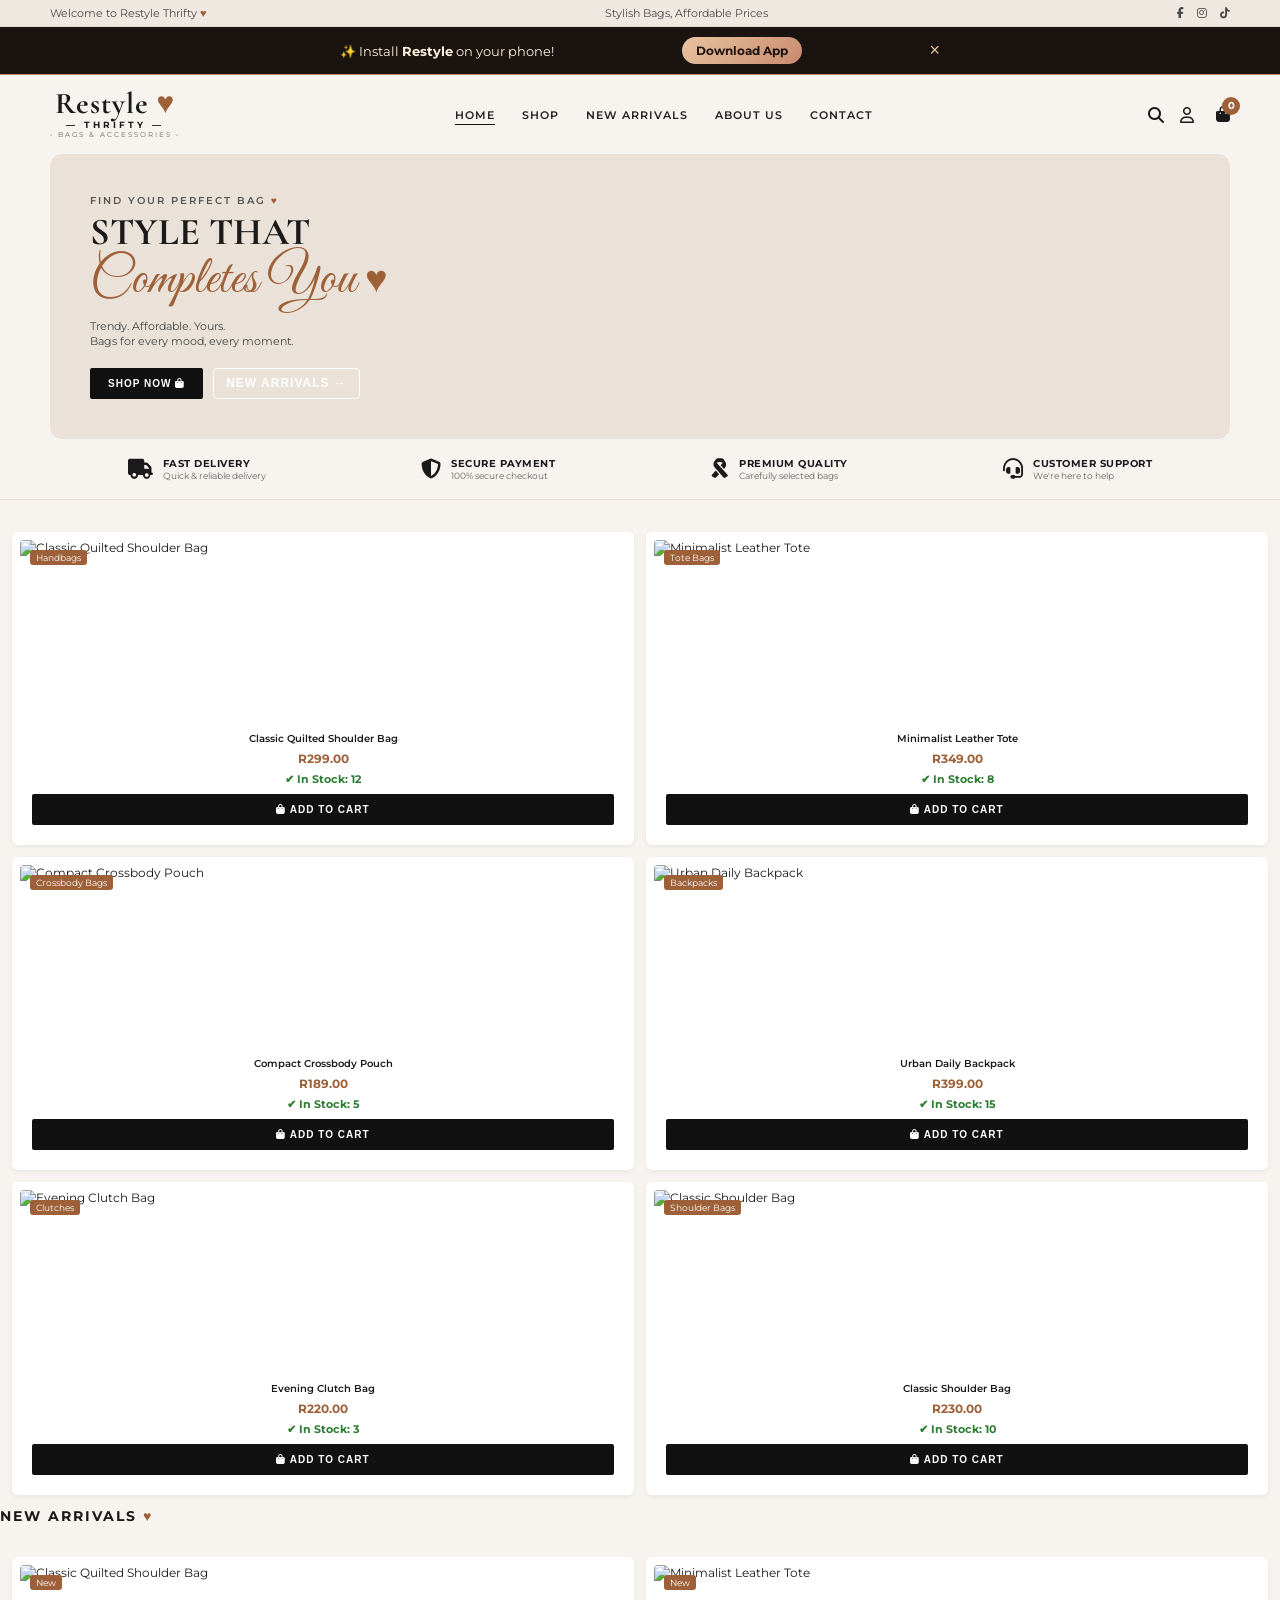
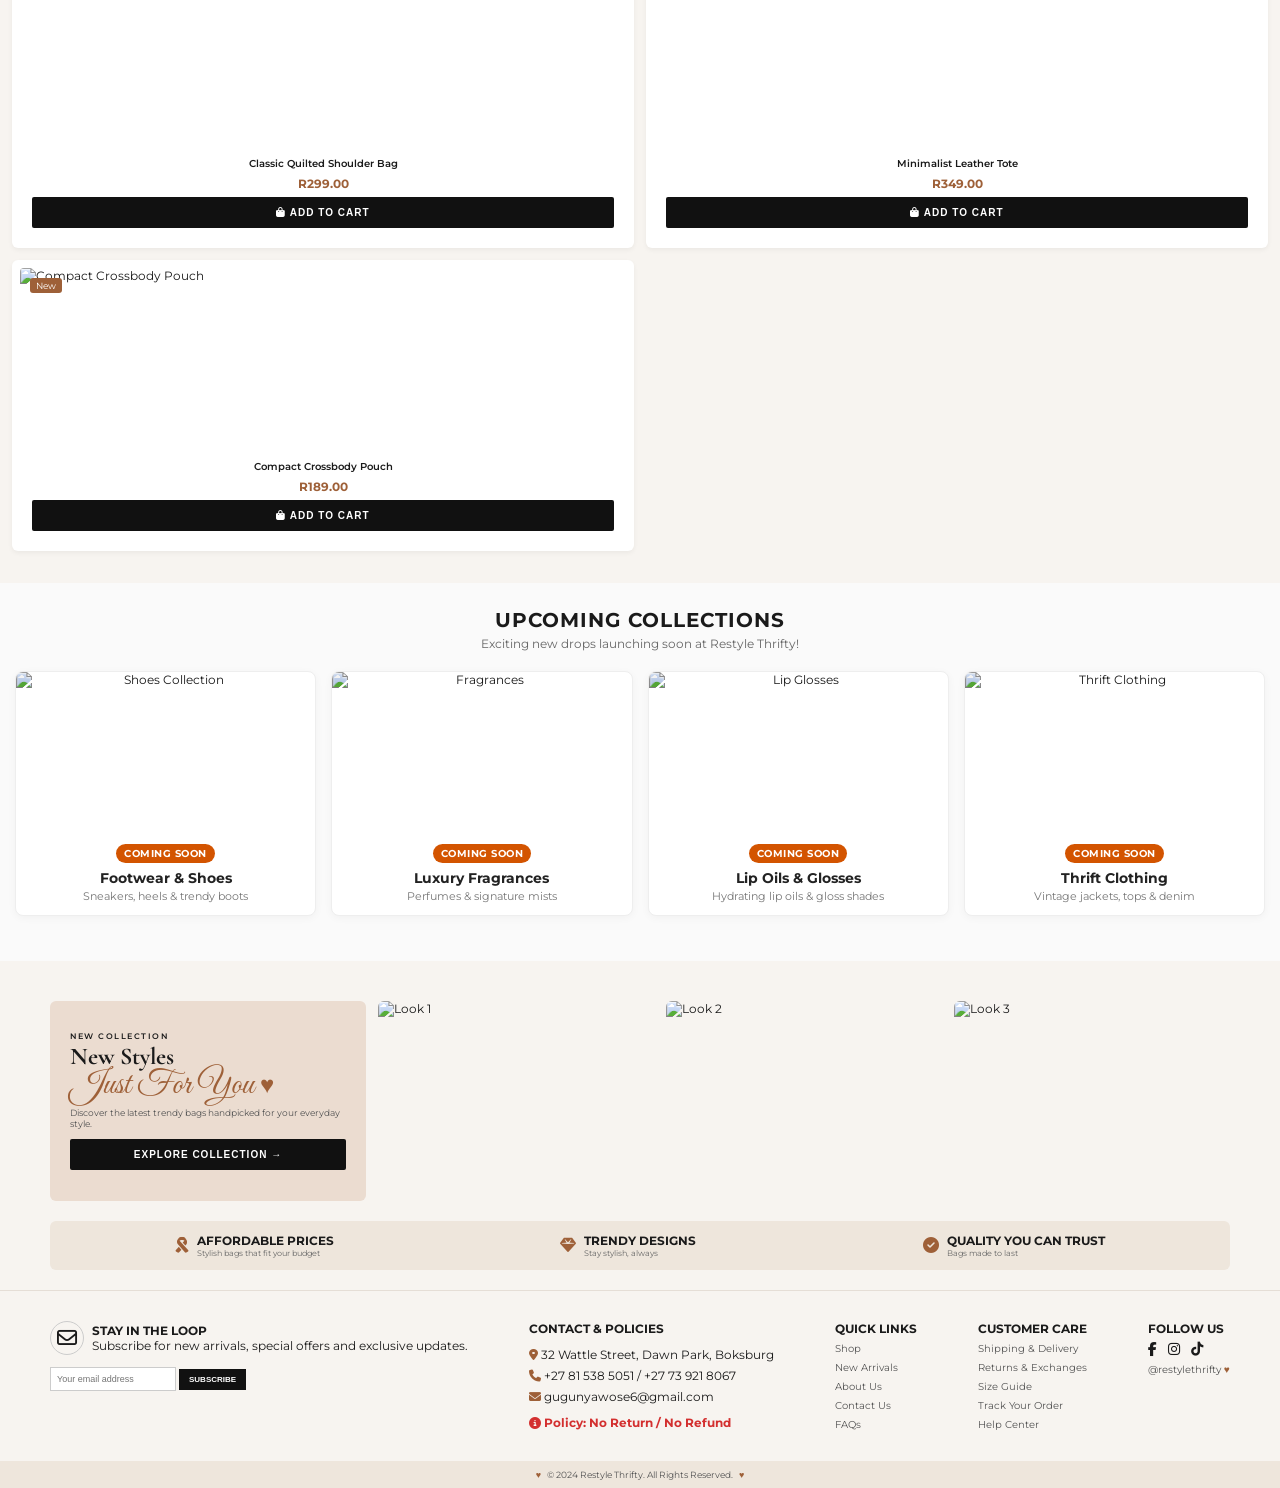
==== commit 0b2533b6: "Update index.html" ====
--- a/index.html
+++ b/index.html
@@ -2,28 +2,26 @@
 <html lang="en">
 <head>
     <meta charset="UTF-8">
-	<meta name="viewport" content="width=device-width, initial-scale=1.0">
-    <meta name="viewport" content="width=800">
+    <meta name="viewport" content="width=device-width, initial-scale=1.0">
     <title>Restyle Thrifty - Bags & Accessories</title>
     <link rel="stylesheet" href="style.css">
     <link href="https://fonts.googleapis.com/css2?family=Cormorant+Garamond:ital,wght@0,600;0,700;1,400&family=Great+Vibes&family=Montserrat:wght@300;400;500;600;700&display=swap" rel="stylesheet">
     <link rel="stylesheet" href="https://cdnjs.cloudflare.com/ajax/libs/font-awesome/6.4.0/css/all.min.css">
-	<script src="https://js.paystack.co/v1/inline.js"></script>
-     <link rel="manifest" href="manifest.json">
-	
-
-	<style>
+    <script src="https://js.paystack.co/v1/inline.js"></script>
+    <link rel="manifest" href="manifest.json">
+
+    <style>
     /* Reset & Base Styles */
     *, *::before, *::after {
-      box-sizing: border-box !important;
+      box-sizing: border-box;
     }
 
     html, body {
-      width: 100% !important;
-      max-width: 100vw !important;
-      margin: 0 !important;
-      padding: 0 !important;
-      overflow-x: hidden !important;
+      width: 100%;
+      max-width: 100vw;
+      margin: 0;
+      padding: 0;
+      overflow-x: hidden;
       -webkit-text-size-adjust: 100%;
     }
 
@@ -46,15 +44,17 @@
       display: inline-block;
     }
 
-    /* Mobile Responsive Overrides */
+    /* Mobile Responsive Overrides - ISOLATED TO STOREFRONT ONLY */
     @media (max-width: 768px) {
       body {
         font-size: 18px;
         line-height: 1.6;
       }
 
-      /* Stack items vertically so nothing stretches off-screen */
-      .product-grid, .grid, .products, .row {
+      /* Fixed: Target storefront containers specifically so admin elements are not forced into 1 column */
+      .new-arrivals .products-grid, 
+      .hero-section .hero-btns, 
+      .promo-grid {
         display: flex !important;
         flex-direction: column !important;
         width: 100% !important;
@@ -62,37 +62,31 @@
       }
 
       img, svg, video {
-        max-width: 100% !important;
-        height: auto !important;
+        max-width: 100%;
+        height: auto;
       }
 
       button, .btn, nav a {
-        font-size: 1rem !important;
+        font-size: 1rem;
         padding: 12px 20px;
       }
     }
 
-
-/* =========================================================
-   2. SHEIN-STYLE MOBILE FEED & PRODUCT GRID
-   ========================================================= */
-/* Smooth touch scrolling for mobile */
-html, body {
-  scroll-behavior: smooth;
-  -webkit-overflow-scrolling: touch;
-}
-
-/* Main product container */
-.product-grid, .grid, .products, #products {
-  display: grid !important;
-  grid-template-columns: repeat(2, 1fr) !important; /* Clean 2-column Shein grid */
-  gap: 12px !important;
-  padding: 12px !important;
-  width: 100% !important;
-}
-
+    /* 2. SHEIN-STYLE MOBILE FEED & PRODUCT GRID */
+    html, body {
+      scroll-behavior: smooth;
+      -webkit-overflow-scrolling: touch;
+    }
+
+    /* Target only public storefront product grids */
+    .products-grid:not(#admin-dashboard .products-grid) {
+      display: grid !important;
+      grid-template-columns: repeat(2, 1fr) !important;
+      gap: 12px !important;
+      padding: 12px !important;
+      width: 100% !important;
+    }
   </style>
-	
 </head>
 <body>
 
@@ -107,14 +101,14 @@
         </div>
     </div>
 
-<!-- Custom PWA Install Banner with Direct Download -->
-<div id="pwa-banner" class="pwa-banner">
-  <div class="pwa-banner-content">
-    <span>✨ Install <strong>Restyle</strong> on your phone!</span>
-    <a id="pwa-install-btn" href="restyle.apk" download="restyle.apk" class="pwa-btn">Download App</a>
-    <button id="pwa-close-btn" class="pwa-close" onclick="closePwaBanner()">&times;</button>
-  </div>
-</div>
+    <!-- Custom PWA Install Banner -->
+    <div id="pwa-banner" class="pwa-banner">
+      <div class="pwa-banner-content">
+        <span>✨ Install <strong>Restyle</strong> on your phone!</span>
+        <a id="pwa-install-btn" href="restyle.apk" download="restyle.apk" class="pwa-btn">Download App</a>
+        <button id="pwa-close-btn" class="pwa-close" onclick="closePwaBanner()">&times;</button>
+      </div>
+    </div>
 	
     <!-- Header / Navbar -->
     <header>
@@ -123,28 +117,26 @@
             <div class="logo-sub">— THRIFTY —</div>
             <div class="logo-tag">• BAGS & ACCESSORIES •</div>
         </div>
-<nav class="nav-links">
-    <a href="#home" class="active">HOME</a>
-    <a href="shop.html">SHOP</a>
-    <a href="#new-arrivals">NEW ARRIVALS</a>
-    <a href="about.html">ABOUT US</a>
-    <a href="#footer">CONTACT</a>
-</nav>
-      <div class="header-actions">
-    <i class="fas fa-search" id="open-search" title="Search"></i>
-    
-    <!-- User Account Display -->
-    <div id="account-btn-wrap" class="account-btn-wrap">
-        <i class="far fa-user" id="open-account" title="Account Login"></i>
-        <span id="user-display-name" class="user-display-name"></span>
-    </div>
-
-    <!-- Cart Icon with Badge -->
-    <div class="cart-wrapper" id="open-cart" title="View Cart">
-        <i class="fas fa-shopping-bag"></i>
-        <span id="cart-count">0</span>
-    </div>
-</div> 
+        <nav class="nav-links">
+            <a href="#home" class="active">HOME</a>
+            <a href="shop.html">SHOP</a>
+            <a href="#new-arrivals">NEW ARRIVALS</a>
+            <a href="about.html">ABOUT US</a>
+            <a href="#footer">CONTACT</a>
+        </nav>
+        <div class="header-actions">
+            <i class="fas fa-search" id="open-search" title="Search"></i>
+            
+            <div id="account-btn-wrap" class="account-btn-wrap">
+                <i class="far fa-user" id="open-account" title="Account Login"></i>
+                <span id="user-display-name" class="user-display-name"></span>
+            </div>
+
+            <div class="cart-wrapper" id="open-cart" title="View Cart">
+                <i class="fas fa-shopping-bag"></i>
+                <span id="cart-count">0</span>
+            </div>
+        </div> 
     </header>
 
     <!-- Hero Section -->
@@ -154,11 +146,10 @@
             <h2 class="hero-title">STYLE THAT<br><span class="script-font">Completes You</span> <span class="heart">♥</span></h2>
             <p class="hero-desc">Trendy. Affordable. Yours.<br>Bags for every mood, every moment.</p>
             <div class="hero-btns">
-                <button class="btn-dark" onclick="scrollToSection('categories')"><a href="shop.html">SHOP NOW</a> <i class="fas fa-shopping-bag"></i></button>
-                <button class="btn-outline" onclick="scrollToSection('new-arrivals')"><a href="#new-arrivals">NEW ARRIVALS</a> &rarr;</button>
-            </div>
-        </div>
-        <!-- Hero Image synced with Product ID 1 -->
+                <button class="btn-dark"><a href="shop.html" style="color:inherit; text-decoration:none;">SHOP NOW</a> <i class="fas fa-shopping-bag"></i></button>
+                <button class="btn-outline"><a href="#new-arrivals" style="color:inherit; text-decoration:none;">NEW ARRIVALS</a> &rarr;</button>
+            </div>
+        </div>
         <div class="hero-image-box" data-id="1">
             <img src="https://images.unsplash.com/photo-1584917865442-de89df76afd3?w=800&auto=format&fit=crop" alt="Featured Bags">
         </div>
@@ -184,21 +175,14 @@
         </div>
     </section>
 
-    <!-- Shop By Category -->
-   
-            </div>
-            <button class="carousel-arrow right" id="slide-right"><i class="fas fa-chevron-right"></i></button>
-        </div>
-		
-		<div id="products-container" class="products-grid"></div>
+    <section class="store-main-container">
+        <div id="products-container" class="products-grid"></div>
     </section>
 
     <!-- New Arrivals Section -->
     <section class="new-arrivals" id="new-arrivals">
         <h3 class="section-heading">NEW ARRIVALS <span class="heart">♥</span></h3>
         <div class="products-grid">
-
-            <!-- Product Card 1 -->
             <div class="product-card" data-id="1">
                 <div class="product-img-box">
                     <img src="https://images.unsplash.com/photo-1584917865442-de89df76afd3?w=500" alt="Classic Quilted Shoulder Bag">
@@ -213,7 +197,6 @@
                 </div>
             </div>
 
-            <!-- Product Card 2 -->
             <div class="product-card" data-id="2">
                 <div class="product-img-box">
                     <img src="https://images.unsplash.com/photo-1544816155-12df9643f363?w=600" alt="Minimalist Leather Tote">
@@ -228,7 +211,6 @@
                 </div>
             </div>
 
-            <!-- Product Card 3 -->
             <div class="product-card" data-id="3">
                 <div class="product-img-box">
                     <img src="https://images.unsplash.com/photo-1590874103328-eac38a683ce7?w=600" alt="Compact Crossbody Pouch">
@@ -242,7 +224,6 @@
                     </button>
                 </div>
             </div>
-
         </div>
     </section>
               
@@ -254,7 +235,6 @@
         </div>
 
         <div class="teaser-grid">
-            <!-- Shoes -->
             <div class="teaser-card" data-id="4">
                 <img src="https://images.unsplash.com/photo-1549298916-b41d501d3772?w=500" alt="Shoes Collection">
                 <div class="teaser-card-info">
@@ -264,7 +244,6 @@
                 </div>
             </div>
 
-            <!-- Fragrances -->
             <div class="teaser-card" data-id="5">
                 <img src="https://images.unsplash.com/photo-1592945403244-b3fbafd7f539?w=500" alt="Fragrances">
                 <div class="teaser-card-info">
@@ -274,7 +253,6 @@
                 </div>
             </div>
 
-            <!-- Lip Glosses -->
             <div class="teaser-card" data-id="6">
                 <img src="https://images.unsplash.com/photo-1586495777744-4413f21062fa?w=500" alt="Lip Glosses">
                 <div class="teaser-card-info">
@@ -284,7 +262,6 @@
                 </div>
             </div>
 
-            <!-- Apparel / Clothing -->
             <div class="teaser-card" data-id="7">
                 <img src="https://images.unsplash.com/photo-1489987707025-afc232f7ea0f?w=500" alt="Thrift Clothing">
                 <div class="teaser-card-info">
@@ -302,7 +279,7 @@
             <span class="promo-tag">NEW COLLECTION</span>
             <h2>New Styles<br><span class="script-font">Just For You</span> <span class="heart">♥</span></h2>
             <p>Discover the latest trendy bags handpicked for your everyday style.</p>
-            <button class="btn-dark" onclick="scrollToSection('new-arrivals')"> <a href="shop.html">EXPLORE COLLECTION</a> &rarr;</button>
+            <button class="btn-dark"><a href="shop.html" style="color:inherit; text-decoration:none;">EXPLORE COLLECTION</a> &rarr;</button>
         </div>
         <div class="promo-img-card" data-id="2"><img src="https://images.unsplash.com/photo-1544816155-12df9643f363?w=500" alt="Look 1"></div>
         <div class="promo-img-card" data-id="1"><img src="https://images.unsplash.com/photo-1584917865442-de89df76afd3?w=500" alt="Look 2"></div>
@@ -333,12 +310,12 @@
         </div>
 
        <div class="footer-col contact-col">
-    <strong>CONTACT & POLICIES</strong>
-    <p style="font-size:12px; margin-top:5px;"><i class="fas fa-map-marker-alt" style="color:#9e6038;"></i> 32 Wattle Street, Dawn Park, Boksburg</p>
-    <p style="font-size:12px;"><i class="fas fa-phone" style="color:#9e6038;"></i> +27 81 538 5051 / +27 73 921 8067</p>
-    <p style="font-size:12px;"><i class="fas fa-envelope" style="color:#9e6038;"></i> gugunyawose6@gmail.com</p>
-    <p style="font-size:12px; color:#d32f2f; font-weight:bold; margin-top:5px;"><i class="fas fa-info-circle"></i> Policy: No Return / No Refund</p>
-</div>
+            <strong>CONTACT & POLICIES</strong>
+            <p style="font-size:12px; margin-top:5px;"><i class="fas fa-map-marker-alt" style="color:#9e6038;"></i> 32 Wattle Street, Dawn Park, Boksburg</p>
+            <p style="font-size:12px;"><i class="fas fa-phone" style="color:#9e6038;"></i> +27 81 538 5051 / +27 73 921 8067</p>
+            <p style="font-size:12px;"><i class="fas fa-envelope" style="color:#9e6038;"></i> gugunyawose6@gmail.com</p>
+            <p style="font-size:12px; color:#d32f2f; font-weight:bold; margin-top:5px;"><i class="fas fa-info-circle"></i> Policy: No Return / No Refund</p>
+        </div>
 
         <div class="footer-col links-col">
             <strong>QUICK LINKS</strong>
@@ -403,142 +380,115 @@
         </div>
     </div>
 
-   <div class="modal" id="account-modal">
-    <div class="modal-box">
-        <span class="close-btn" id="close-account">&times;</span>
-        <h3>Customer Login</h3>
-        <form id="customer-login-form">
-            <input type="text" id="customer-username" placeholder="Username / Your Name" required class="modal-input">
-            <input type="email" id="customer-email" placeholder="Email Address" required class="modal-input">
-            <input type="password" placeholder="Password" required class="modal-input">
-            <button type="submit" class="btn-dark full-btn">SIGN IN</button>
-        </form>
-    </div>
-</div>
-
-<div id="checkout-modal" class="modal" style="display:none;">
-    <div class="modal-content" style="padding:20px; background:#fff; max-width:450px; margin:auto; border-radius:8px;">
-        <span class="close-btn" onclick="closeAllModals()" style="float:right; cursor:pointer; font-size:20px;">&times;</span>
-        <h3 style="margin-top:0;">Delivery & Payment</h3>
-        <p style="font-size:11px; color:#c62828; font-weight:bold; margin-bottom:12px;">* All fields are required. Store Policy: No Return, No Refund.</p>
-
-        <!-- Mandatory Inputs -->
-        <input type="text" id="checkout-name" placeholder="Full Name *" required style="width:100%; margin-bottom:8px; padding:9px; box-sizing:border-box; border:1px solid #ccc; border-radius:4px; font-size:13px;">
-        <input type="email" id="checkout-email" placeholder="Email Address *" required style="width:100%; margin-bottom:8px; padding:9px; box-sizing:border-box; border:1px solid #ccc; border-radius:4px; font-size:13px;">
-        <input type="tel" id="checkout-phone" placeholder="Phone / WhatsApp Number *" required style="width:100%; margin-bottom:8px; padding:9px; box-sizing:border-box; border:1px solid #ccc; border-radius:4px; font-size:13px;">
-
-        <!-- Delivery Selection -->
-        <label style="font-size:12px; font-weight:bold; display:block; margin-top:6px; margin-bottom:4px;">Delivery Method *:</label>
-        <select id="checkout-delivery-method" onchange="updateCheckoutTotals()" required style="width:100%; margin-bottom:8px; padding:9px; box-sizing:border-box; border:1px solid #ccc; border-radius:4px; font-size:13px;">
-            <option value="pickup">Local Pickup (R0.00)</option>
-            <option value="paxi">PAXI Point-to-Point</option>
-            <option value="pudo_locker">PUDO Locker-to-Locker</option>
-            <option value="pudo_door">PUDO Locker-to-Door</option>
-        </select>
-
-        <textarea id="checkout-address" placeholder="Physical Address OR Paxi / Pudo Locker Store Name & Code *" required style="width:100%; margin-bottom:8px; padding:9px; box-sizing:border-box; height:60px; border:1px solid #ccc; border-radius:4px; font-size:12px; resize:vertical;"></textarea>
-
-        <!-- Live Totals Display -->
-        <div style="margin-top:10px; display:flex; justify-content:space-between; font-size:13px;">
-            <span>Shipping Fee:</span>
-            <strong id="checkout-shipping-cost">R0.00 (Free)</strong>
-        </div>
-        <div style="margin-top:4px; display:flex; justify-content:space-between; font-size:16px; border-bottom:1px solid #eee; padding-bottom:8px;">
-            <span>Grand Total:</span>
-            <strong id="checkout-grand-total">R0.00</strong>
-        </div>
-
-        <!-- Action Buttons -->
-        <div style="display:flex; flex-direction:column; gap:8px; margin-top:12px;">
-            <button type="button" class="btn-dark full-btn" onclick="payWithPaystack()" style="padding:10px; cursor:pointer; font-weight:bold; display:flex; align-items:center; justify-content:center; gap:8px;">
-                <i class="fas fa-credit-card"></i> Pay Online (Paystack)
-            </button>
-
-            <button type="button" class="btn-primary full-btn" onclick="toggleEftDetails()" style="padding:10px; cursor:pointer; font-weight:bold; background:#444; border-color:#444; color:#fff; display:flex; align-items:center; justify-content:center; gap:8px;">
-                <i class="fas fa-university"></i> Manual Bank Transfer (EFT)
-            </button>
-        </div>
-
-        <!-- Hidden Bank Details -->
-        <div id="eft-details" style="display:none; margin-top:12px; padding:12px; background:#f9f9f9; border:1px solid #ddd; border-radius:4px; font-size:12px;">
-            <strong>Banking Details for Manual Payment:</strong>
-            <p style="margin:3px 0;"><strong>Bank:</strong> FNB</p>
-            <p style="margin:3px 0;"><strong>Account Name:</strong> O'L VILAKAZI</p>
-            <p style="margin:3px 0;"><strong>Account Number:</strong> 62670200048</p>
-            <p style="margin:3px 0;"><strong>Branch Code:</strong> 250655</p>
-            <p style="margin:3px 0; color:#d32f2f;"><strong>Reference:</strong> Use Your Phone Number</p>
-            <hr style="margin:8px 0; border:0; border-top:1px solid #ccc;">
-            <button type="button" class="btn-dark full-btn" onclick="completeEftOrder()" style="padding:9px; font-size:12px; width:100%; cursor:pointer;">
-                CONFIRM EFT ORDER
-            </button>
-        </div>
-    </div>
-</div>
-<div id="receipt-modal" class="modal" style="display:none;">
-    <div class="modal-content" style="padding:20px; background:#fff; max-width:400px; margin:auto; border-radius:8px; text-align:center;">
-        <span class="close-btn" onclick="closeAllModals()" style="float:right; cursor:pointer;">&times;</span>
-        <h3>Order Confirmation</h3>
-        <div id="receipt-details-content"></div>
-        <div id="whatsapp-btn-container"></div>
-    </div>
-</div>
- 
-<script>
-  let deferredPrompt;
-  const pwaBanner = document.getElementById('pwa-banner');
-  const installBtn = document.getElementById('pwa-install-btn');
-
-  // Register Service Worker
-  if ('serviceWorker' in navigator) {
-    navigator.serviceWorker.register('./sw.js').catch(err => console.log('SW Error:', err));
-  }
-
-  // Hide banner if app is ALREADY open as an installed app
-  if (window.matchMedia('(display-mode: standalone)').matches) {
-    if (pwaBanner) pwaBanner.style.display = 'none';
-  }
-
-  // Catch native PWA prompt if browser supports it
-  window.addEventListener('beforeinstallprompt', (e) => {
-    e.preventDefault();
-    deferredPrompt = e;
-  });
-
-  if (installBtn) {
-    installBtn.addEventListener('click', (e) => {
-      const isIOS = /iPad|iPhone|iPod/.test(navigator.userAgent) && !window.MSStream;
-
-      if (deferredPrompt) {
-        // Option A: Trigger native PWA installer if available
+    <div class="modal" id="account-modal">
+        <div class="modal-box">
+            <span class="close-btn" id="close-account">&times;</span>
+            <h3>Customer Login</h3>
+            <form id="customer-login-form">
+                <input type="text" id="customer-username" placeholder="Username / Your Name" required class="modal-input">
+                <input type="email" id="customer-email" placeholder="Email Address" required class="modal-input">
+                <input type="password" placeholder="Password" required class="modal-input">
+                <button type="submit" class="btn-dark full-btn">SIGN IN</button>
+            </form>
+        </div>
+    </div>
+
+    <div id="checkout-modal" class="modal" style="display:none;">
+        <div class="modal-content" style="padding:20px; background:#fff; max-width:450px; margin:auto; border-radius:8px;">
+            <span class="close-btn" onclick="closeAllModals()" style="float:right; cursor:pointer; font-size:20px;">&times;</span>
+            <h3 style="margin-top:0;">Delivery & Payment</h3>
+            <p style="font-size:11px; color:#c62828; font-weight:bold; margin-bottom:12px;">* All fields are required. Store Policy: No Return, No Refund.</p>
+
+            <input type="text" id="checkout-name" placeholder="Full Name *" required style="width:100%; margin-bottom:8px; padding:9px; box-sizing:border-box; border:1px solid #ccc; border-radius:4px; font-size:13px;">
+            <input type="email" id="checkout-email" placeholder="Email Address *" required style="width:100%; margin-bottom:8px; padding:9px; box-sizing:border-box; border:1px solid #ccc; border-radius:4px; font-size:13px;">
+            <input type="tel" id="checkout-phone" placeholder="Phone / WhatsApp Number *" required style="width:100%; margin-bottom:8px; padding:9px; box-sizing:border-box; border:1px solid #ccc; border-radius:4px; font-size:13px;">
+
+            <label style="font-size:12px; font-weight:bold; display:block; margin-top:6px; margin-bottom:4px;">Delivery Method *:</label>
+            <select id="checkout-delivery-method" onchange="updateCheckoutTotals()" required style="width:100%; margin-bottom:8px; padding:9px; box-sizing:border-box; border:1px solid #ccc; border-radius:4px; font-size:13px;">
+                <option value="pickup">Local Pickup (R0.00)</option>
+                <option value="paxi">PAXI Point-to-Point</option>
+                <option value="pudo_locker">PUDO Locker-to-Locker</option>
+                <option value="pudo_door">PUDO Locker-to-Door</option>
+            </select>
+
+            <textarea id="checkout-address" placeholder="Physical Address OR Paxi / Pudo Locker Store Name & Code *" required style="width:100%; margin-bottom:8px; padding:9px; box-sizing:border-box; height:60px; border:1px solid #ccc; border-radius:4px; font-size:12px; resize:vertical;"></textarea>
+
+            <div style="margin-top:10px; display:flex; justify-content:space-between; font-size:13px;">
+                <span>Shipping Fee:</span>
+                <strong id="checkout-shipping-cost">R0.00 (Free)</strong>
+            </div>
+            <div style="margin-top:4px; display:flex; justify-content:space-between; font-size:16px; border-bottom:1px solid #eee; padding-bottom:8px;">
+                <span>Grand Total:</span>
+                <strong id="checkout-grand-total">R0.00</strong>
+            </div>
+
+            <div style="display:flex; flex-direction:column; gap:8px; margin-top:12px;">
+                <button type="button" class="btn-dark full-btn" onclick="payWithPaystack()" style="padding:10px; cursor:pointer; font-weight:bold; display:flex; align-items:center; justify-content:center; gap:8px;">
+                    <i class="fas fa-credit-card"></i> Pay Online (Paystack)
+                </button>
+
+                <button type="button" class="btn-primary full-btn" onclick="toggleEftDetails()" style="padding:10px; cursor:pointer; font-weight:bold; background:#444; border-color:#444; color:#fff; display:flex; align-items:center; justify-content:center; gap:8px;">
+                    <i class="fas fa-university"></i> Manual Bank Transfer (EFT)
+                </button>
+            </div>
+
+            <div id="eft-details" style="display:none; margin-top:12px; padding:12px; background:#f9f9f9; border:1px solid #ddd; border-radius:4px; font-size:12px;">
+                <strong>Banking Details for Manual Payment:</strong>
+                <p style="margin:3px 0;"><strong>Bank:</strong> FNB</p>
+                <p style="margin:3px 0;"><strong>Account Name:</strong> O'L VILAKAZI</p>
+                <p style="margin:3px 0;"><strong>Account Number:</strong> 62670200048</p>
+                <p style="margin:3px 0;"><strong>Branch Code:</strong> 250655</p>
+                <p style="margin:3px 0; color:#d32f2f;"><strong>Reference:</strong> Use Your Phone Number</p>
+                <hr style="margin:8px 0; border:0; border-top:1px solid #ccc;">
+                <button type="button" class="btn-dark full-btn" onclick="completeEftOrder()" style="padding:9px; font-size:12px; width:100%; cursor:pointer;">
+                    CONFIRM EFT ORDER
+                </button>
+            </div>
+        </div>
+    </div>
+
+    <script>
+      let deferredPrompt;
+      const pwaBanner = document.getElementById('pwa-banner');
+      const installBtn = document.getElementById('pwa-install-btn');
+
+      if ('serviceWorker' in navigator) {
+        navigator.serviceWorker.register('./sw.js').catch(err => console.log('SW Error:', err));
+      }
+
+      if (window.matchMedia('(display-mode: standalone)').matches) {
+        if (pwaBanner) pwaBanner.style.display = 'none';
+      }
+
+      window.addEventListener('beforeinstallprompt', (e) => {
         e.preventDefault();
-        deferredPrompt.prompt();
-        deferredPrompt.userChoice.then(({ outcome }) => {
-          if (outcome === 'accepted') {
-            if (pwaBanner) pwaBanner.style.display = 'none';
-          }
-          deferredPrompt = null;
+        deferredPrompt = e;
+      });
+
+      if (installBtn) {
+        installBtn.addEventListener('click', (e) => {
+          const isIOS = /iPad|iPhone|iPod/.test(navigator.userAgent) && !window.MSStream;
+
+          if (deferredPrompt) {
+            e.preventDefault();
+            deferredPrompt.prompt();
+            deferredPrompt.userChoice.then(({ outcome }) => {
+              if (outcome === 'accepted') {
+                if (pwaBanner) pwaBanner.style.display = 'none';
+              }
+              deferredPrompt = null;
+            });
+          } else if (isIOS) {
+            e.preventDefault();
+            alert("To install Restyle on iPhone:\n\n1. Tap the Share button at the bottom of Safari.\n2. Scroll down and tap 'Add to Home Screen'.");
+          } 
         });
-      } else if (isIOS) {
-        // Option B: Show iPhone instructions
-        e.preventDefault();
-        alert("To install Restyle on iPhone:\n\n1. Tap the Share button at the bottom of Safari.\n2. Scroll down and tap 'Add to Home Screen'.");
-      } 
-      // Option C: If on Android and native prompt isn't ready, 
-      // clicking the button will automatically download 'restyle.apk'!
-    });
-  }
-
-  function closePwaBanner() {
-    if (pwaBanner) pwaBanner.style.display = 'none';
-  }
-	// Handles active state switching when a category pill is tapped
-  document.querySelectorAll('.cat-pill').forEach(pill => {
-    pill.addEventListener('click', function() {
-      document.querySelectorAll('.cat-pill').forEach(p => p.classList.remove('active'));
-      this.classList.add('active');
-    });
-  });
-</script>
+      }
+
+      function closePwaBanner() {
+        if (pwaBanner) pwaBanner.style.display = 'none';
+      }
+    </script>
     <script src="script.js"></script>	
 </body>
 </html>
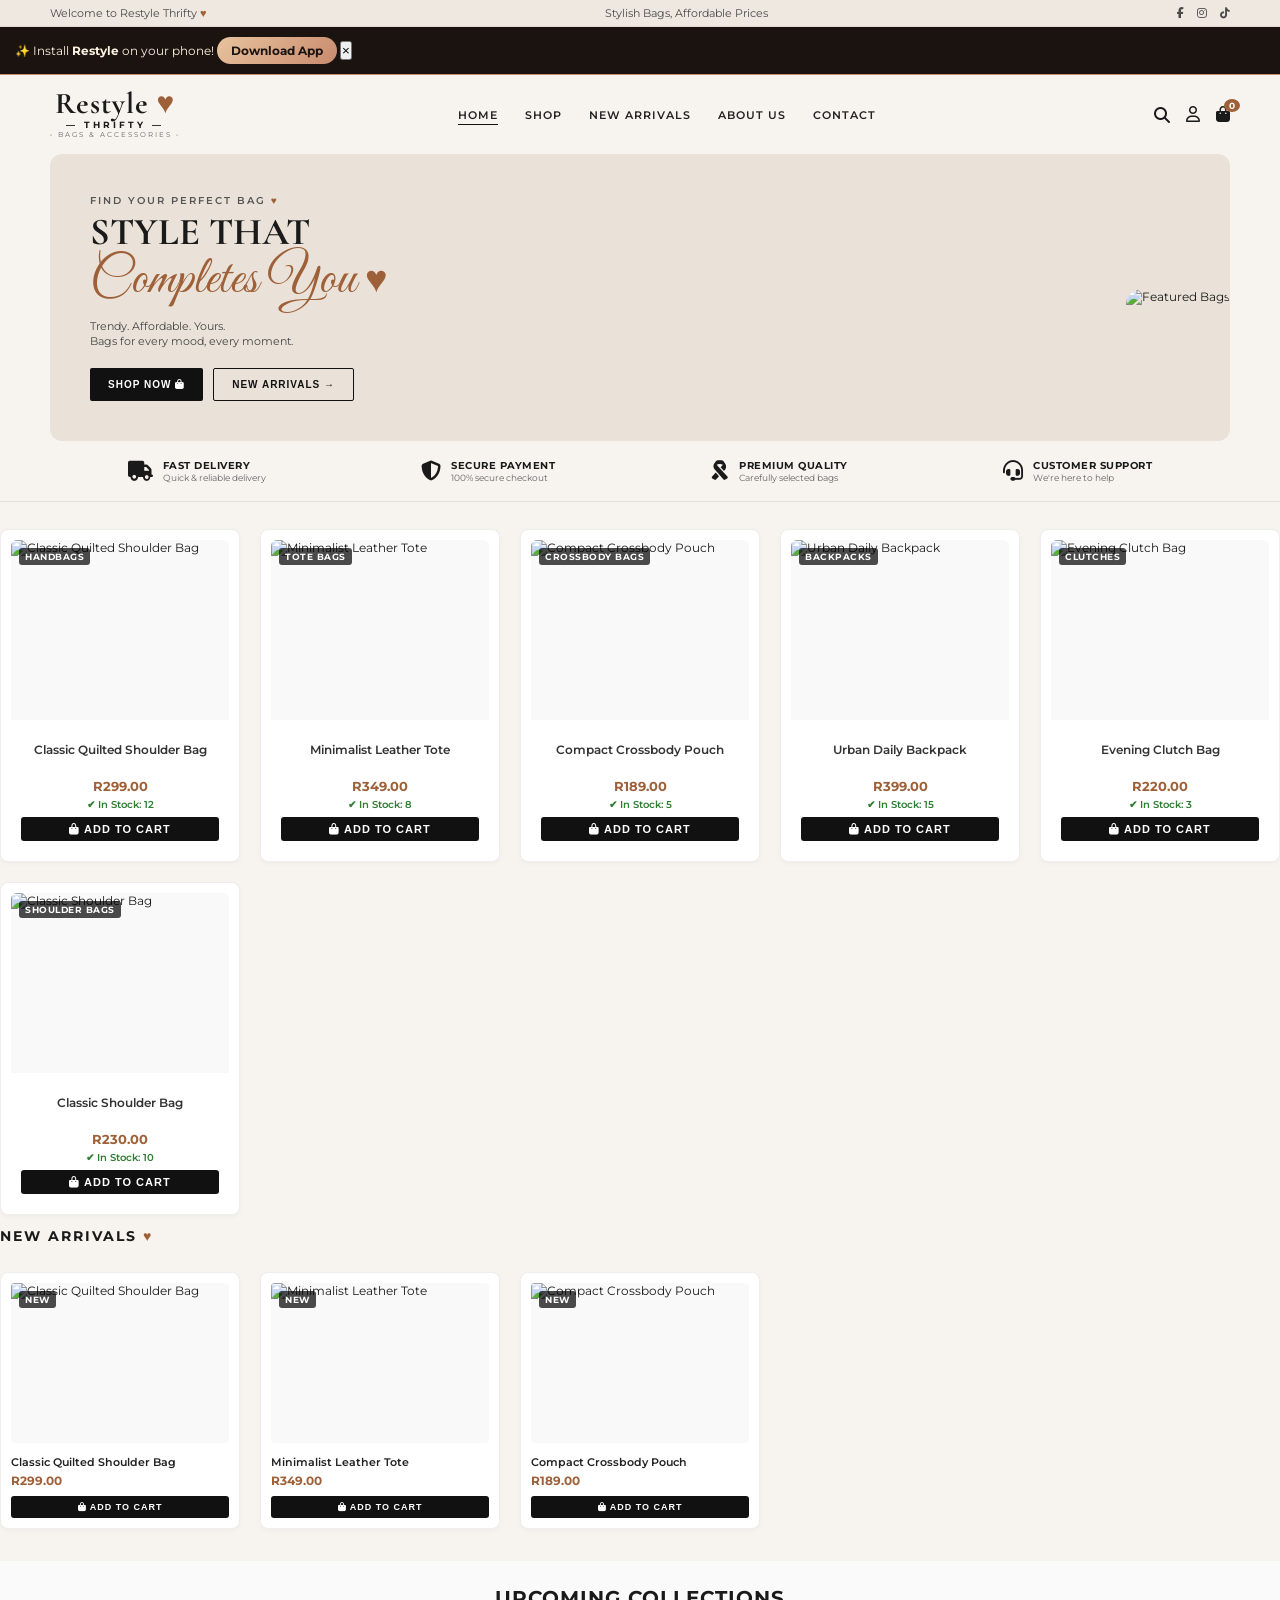
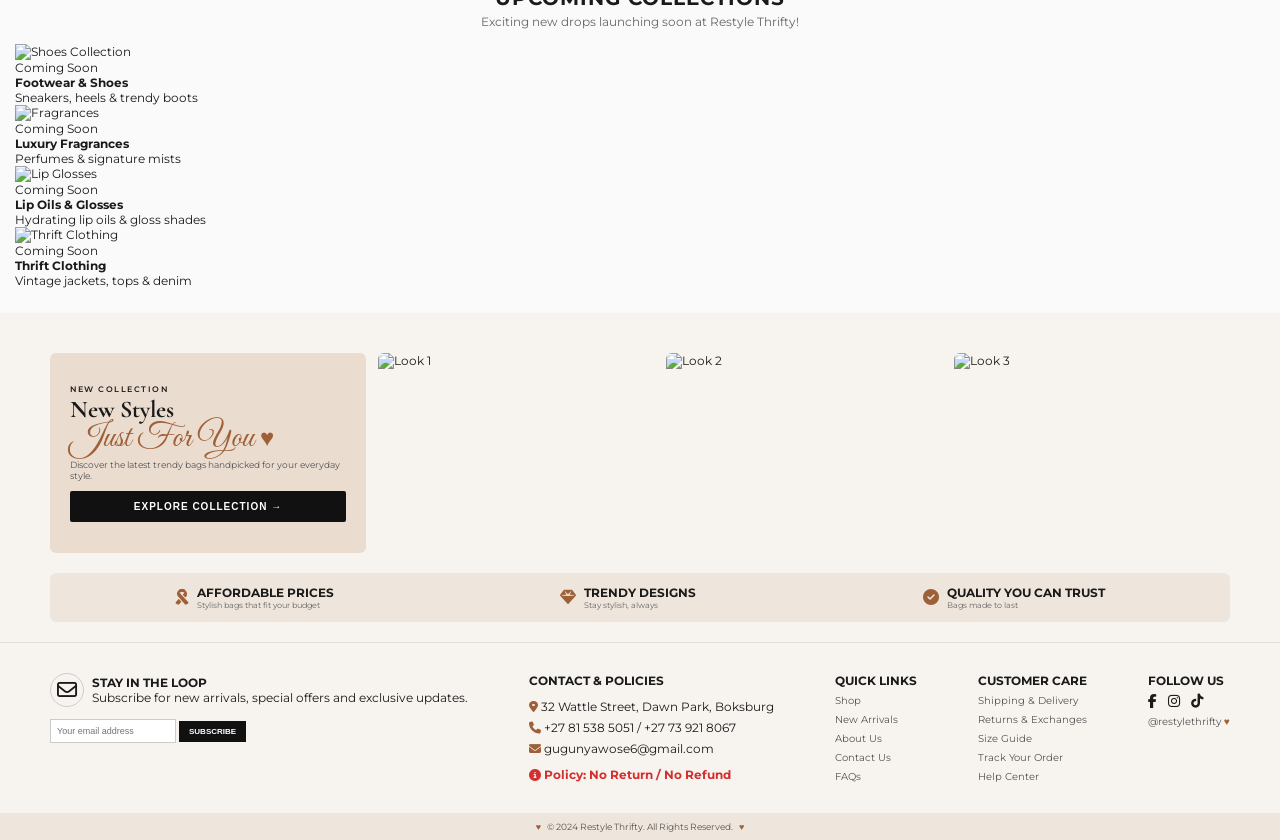
==== commit 3e479a58: "Update index.html" ====
--- a/index.html
+++ b/index.html
@@ -10,83 +10,123 @@
     <script src="https://js.paystack.co/v1/inline.js"></script>
     <link rel="manifest" href="manifest.json">
 
-    <style>
-    /* Reset & Base Styles */
-    *, *::before, *::after {
-      box-sizing: border-box;
+  <style>
+  /* Reset & Base Styles */
+  *, *::before, *::after {
+    box-sizing: border-box;
+  }
+
+  html, body {
+    width: 100%;
+    max-width: 100vw;
+    margin: 0;
+    padding: 0;
+    overflow-x: hidden;
+    scroll-behavior: smooth;
+    -webkit-overflow-scrolling: touch;
+    -webkit-text-size-adjust: 100%;
+  }
+
+  /* PWA Banner Styles */
+  .pwa-banner {
+    background-color: #1A1310;
+    color: #FFF3DF;
+    border-bottom: 1px solid #C88A6E;
+    padding: 10px 15px;
+  }
+
+  .pwa-btn {
+    background: linear-gradient(135deg, #E8C39E, #C88A6E);
+    color: #1A1310;
+    border: none;
+    padding: 6px 14px;
+    border-radius: 20px;
+    font-weight: bold;
+    text-decoration: none;
+    display: inline-block;
+  }
+
+  /* Target Storefront Products Grid (2 Columns Mobile, Responsive Grid Desktop) */
+  #products-container,
+  .products-grid:not(#admin-dashboard .products-grid) {
+    display: grid !important;
+    grid-template-columns: repeat(2, 1fr) !important;
+    gap: 12px !important;
+    padding: 12px 0 !important;
+    width: 100% !important;
+  }
+
+  @media (min-width: 769px) {
+    #products-container,
+    .products-grid:not(#admin-dashboard .products-grid) {
+      grid-template-columns: repeat(auto-fill, minmax(200px, 1fr)) !important;
+      gap: 20px !important;
     }
-
-    html, body {
-      width: 100%;
-      max-width: 100vw;
-      margin: 0;
-      padding: 0;
-      overflow-x: hidden;
-      -webkit-text-size-adjust: 100%;
+  }
+
+  /* Storefront Product Card Normalization */
+  .product-card {
+    background: #fff;
+    border: 1px solid #eee;
+    border-radius: 8px;
+    overflow: hidden;
+    display: flex;
+    flex-direction: column;
+    justify-content: space-between;
+    height: 100%;
+    box-shadow: 0 2px 5px rgba(0,0,0,0.03);
+  }
+
+  .product-img-box {
+    position: relative;
+    width: 100%;
+    height: 160px;
+    background: #f9f9f9;
+    overflow: hidden;
+  }
+
+  .product-img-box img {
+    width: 100%;
+    height: 100%;
+    object-fit: cover;
+    display: block;
+  }
+
+  .category-badge {
+    position: absolute;
+    top: 8px;
+    left: 8px;
+    background: rgba(0, 0, 0, 0.7);
+    color: #fff;
+    font-size: 9px;
+    padding: 3px 6px;
+    border-radius: 3px;
+    text-transform: uppercase;
+    letter-spacing: 0.5px;
+    z-index: 2;
+  }
+
+  /* Mobile Responsive Overrides */
+  @media (max-width: 768px) {
+    body {
+      font-size: 15px;
+      line-height: 1.5;
     }
 
-    /* PWA Banner Styles */
-    .pwa-banner {
-      background-color: #1A1310;
-      color: #FFF3DF;
-      border-bottom: 1px solid #C88A6E;
-      padding: 10px 15px;
+    .hero-section .hero-btns, 
+    .promo-grid {
+      display: flex !important;
+      flex-direction: column !important;
+      width: 100% !important;
+      gap: 15px !important;
     }
 
-    .pwa-btn {
-      background: linear-gradient(135deg, #E8C39E, #C88A6E);
-      color: #1A1310;
-      border: none;
-      padding: 6px 14px;
-      border-radius: 20px;
-      font-weight: bold;
-      text-decoration: none;
-      display: inline-block;
+    img, svg, video {
+      max-width: 100%;
+      height: auto;
     }
-
-    /* Mobile Responsive Overrides - ISOLATED TO STOREFRONT ONLY */
-    @media (max-width: 768px) {
-      body {
-        font-size: 18px;
-        line-height: 1.6;
-      }
-
-      /* Fixed: Target storefront containers specifically so admin elements are not forced into 1 column */
-      .new-arrivals .products-grid, 
-      .hero-section .hero-btns, 
-      .promo-grid {
-        display: flex !important;
-        flex-direction: column !important;
-        width: 100% !important;
-        gap: 20px !important;
-      }
-
-      img, svg, video {
-        max-width: 100%;
-        height: auto;
-      }
-
-      button, .btn, nav a {
-        font-size: 1rem;
-        padding: 12px 20px;
-      }
-    }
-
-    /* 2. SHEIN-STYLE MOBILE FEED & PRODUCT GRID */
-    html, body {
-      scroll-behavior: smooth;
-      -webkit-overflow-scrolling: touch;
-    }
-
-    /* Target only public storefront product grids */
-    .products-grid:not(#admin-dashboard .products-grid) {
-      display: grid !important;
-      grid-template-columns: repeat(2, 1fr) !important;
-      gap: 12px !important;
-      padding: 12px !important;
-      width: 100% !important;
-    }
-  </style>
+  }
+</style>
 </head>
 <body>
 
--- a/style.css
+++ b/style.css
@@ -1,4 +1,3 @@
-
 /* GLOBAL RESETS & FONTS */
 * {
     margin: 0;
@@ -14,6 +13,7 @@
 
 html {
     scroll-behavior: smooth;
+    -webkit-text-size-adjust: 100%;
 }
 
 body {
@@ -313,7 +313,7 @@
     cursor: pointer;
 }
 
-/* PRODUCTS */
+/* PRODUCTS SECTION */
 .products-section {
     padding: 20px 50px;
 }
@@ -337,21 +337,36 @@
     text-decoration: none;
 }
 
+/* PRODUCT GRID CONTAINER */
+#products-container,
 .products-grid {
-    display: flex;
-    gap: 12px;
+    display: grid;
+    grid-template-columns: repeat(auto-fill, minmax(200px, 1fr));
+    gap: 16px;
+    margin-top: 15px;
+    width: 100%;
+    align-items: stretch;
 }
 
 .product-card {
-    flex: 1;
     background: #fff;
     border-radius: 6px;
-    padding: 8px;
+    padding: 10px;
     position: relative;
     box-shadow: 0 2px 6px rgba(0,0,0,0.03);
-}
-
-.badge {
+    display: flex;
+    flex-direction: column;
+    justify-content: space-between;
+    height: 100%;
+    transition: transform 0.2s ease;
+}
+
+.product-card:hover { 
+    transform: translateY(-3px); 
+}
+
+.badge,
+.category-badge {
     position: absolute;
     top: 12px;
     left: 12px;
@@ -359,45 +374,74 @@
     color: #fff;
     font-size: 8px;
     font-weight: 700;
-    border-radius: 50%;
-    padding: 4px 6px;
-}
-
+    border-radius: 4px;
+    padding: 3px 6px;
+    z-index: 2;
+}
+
+.product-img-box {
+    position: relative;
+    width: 100%;
+    aspect-ratio: 1 / 1;
+    border-radius: 4px;
+    overflow: hidden;
+    margin-bottom: 8px;
+    background-color: #f0f0f0;
+}
+
+.product-img-box img,
 .product-card img {
     width: 100%;
-    height: 130px;
+    height: 100%;
     object-fit: cover;
-    border-radius: 4px;
-    margin-bottom: 6px;
-}
-
-.product-card h4 {
-    font-size: 10px;
+    display: block;
+}
+
+.product-info {
+    display: flex;
+    flex-direction: column;
+    flex-grow: 1;
+    justify-content: space-between;
+    text-align: left;
+    padding: 4px 0 0 0;
+}
+
+.product-card h4,
+.product-info h4 {
+    font-size: 11px;
     font-weight: 600;
-    margin-bottom: 3px;
-}
-
-.price {
+    margin-bottom: 4px;
+    line-height: 1.3;
+    color: #222;
+}
+
+.price,
+.product-price {
     color: #9e6038;
     font-weight: 700;
-    font-size: 11px;
-    margin-bottom: 6px;
+    font-size: 12px;
+    margin-bottom: 8px;
 }
 
 .card-footer-actions {
     display: flex;
     justify-content: space-between;
     align-items: center;
-}
-
-.add-btn {
+    margin-top: auto;
+}
+
+.add-btn,
+.product-card button {
     background: #111;
     color: #fff;
     border: none;
-    font-size: 8px;
+    font-size: 9px;
     font-weight: 600;
-    padding: 5px 8px;
-    cursor: pointer;
+    padding: 6px 10px;
+    cursor: pointer;
+    border-radius: 3px;
+    width: 100%;
+    text-align: center;
 }
 
 .wish-icon {
@@ -686,325 +730,7 @@
     border: 1px solid #ccc;
 }
 
-/* STANDALONE ABOUT PAGE STYLES */
-.about-page-wrap {
-    padding: 20px 50px;
-    max-width: 1200px;
-    margin: 0 auto;
-}
-
-/* About Hero */
-.about-hero {
-    display: flex;
-    align-items: center;
-    justify-content: space-between;
-    background: #eae2d8;
-    padding: 30px;
-    border-radius: 8px;
-    margin-bottom: 25px;
-}
-
-.about-main-title {
-    font-family: 'Cormorant Garamond', serif;
-    font-size: 42px;
-    line-height: 1;
-}
-
-.welcome-tag {
-    font-size: 11px;
-    color: #555;
-    margin-top: 5px;
-}
-
-.brand-heading {
-    font-family: 'Cormorant Garamond', serif;
-    font-size: 22px;
-    letter-spacing: 1px;
-}
-
-.sub-badge {
-    background: #9e6038;
-    color: #fff;
-    font-size: 9px;
-    padding: 3px 8px;
-    border-radius: 3px;
-    font-weight: bold;
-    display: inline-block;
-    margin: 6px 0;
-}
-
-.hero-desc-text {
-    font-size: 11px;
-    color: #444;
-}
-
-.about-circle-logo {
-    border: 2px solid #111;
-    border-radius: 50%;
-    width: 140px;
-    height: 140px;
-    display: flex;
-    flex-direction: column;
-    align-items: center;
-    justify-content: center;
-    text-align: center;
-    background: #fff;
-    padding: 10px;
-}
-
-.about-circle-logo h2 {
-    font-family: 'Cormorant Garamond', serif;
-    font-size: 20px;
-    line-height: 1;
-}
-
-.about-circle-logo span {
-    font-size: 8px;
-    font-weight: bold;
-}
-
-.about-circle-logo small {
-    font-size: 6px;
-}
-
-.about-hero-right img {
-    width: 220px;
-    height: 140px;
-    object-fit: cover;
-    border-radius: 6px;
-}
-
-/* Grid Sections */
-.about-grid-2 {
-    display: flex;
-    gap: 20px;
-    margin-bottom: 25px;
-}
-
-.about-grid-2 > div {
-    flex: 1;
-    background: #ebdcd0;
-    padding: 22px;
-    border-radius: 6px;
-}
-
-.about-section-heading {
-    font-size: 13px;
-    letter-spacing: 1.5px;
-    margin-bottom: 12px;
-}
-
-.script-callout {
-    font-family: 'Great Vibes', cursive;
-    color: #9e6038;
-    font-size: 22px;
-    margin-top: 12px;
-}
-
-.story-img img, .work-img img {
-    width: 100%;
-    height: 100%;
-    min-height: 150px;
-    object-fit: cover;
-    border-radius: 6px;
-}
-
-/* Offer Icons */
-.offer-icons-grid {
-    display: grid;
-    grid-template-columns: repeat(4, 1fr);
-    gap: 12px;
-    text-align: center;
-}
-
-.circle-icon {
-    width: 42px;
-    height: 42px;
-    background: #fff;
-    border-radius: 50%;
-    display: flex;
-    align-items: center;
-    justify-content: center;
-    margin: 0 auto 6px auto;
-    font-size: 16px;
-    color: #9e6038;
-}
-
-.offer-item span {
-    font-size: 9px;
-    font-weight: 600;
-}
-
-/* Why Choose Us Checklist */
-.why-checklist {
-    display: grid;
-    grid-template-columns: 1fr 1fr;
-    gap: 10px;
-    font-size: 11px;
-}
-
-.check-item i {
-    color: #9e6038;
-    margin-right: 6px;
-}
-
-/* Mission Vision Values */
-.about-grid-3 {
-    display: flex;
-    gap: 20px;
-    margin-bottom: 25px;
-}
-
-.mvv-card {
-    flex: 1;
-    background: #fff;
-    padding: 20px;
-    border-radius: 6px;
-    text-align: center;
-    box-shadow: 0 2px 6px rgba(0,0,0,0.03);
-}
-
-.mvv-icon {
-    width: 40px;
-    height: 40px;
-    background: #111;
-    color: #fff;
-    border-radius: 50%;
-    display: flex;
-    align-items: center;
-    justify-content: center;
-    margin: 0 auto 10px auto;
-}
-
-.mvv-card h4 {
-    font-size: 12px;
-    margin-bottom: 8px;
-}
-
-.mvv-card p {
-    font-size: 10px;
-    color: #555;
-    line-height: 1.5;
-}
-
-.values-list {
-    list-style: none;
-    text-align: left;
-    font-size: 10px;
-}
-
-.values-list li {
-    margin-bottom: 6px;
-}
-
-.values-list i {
-    color: #9e6038;
-}
-
-/* How We Work Steps */
-.steps-flex {
-    display: flex;
-    align-items: center;
-    justify-content: space-between;
-    text-align: center;
-}
-
-.step-item {
-    flex: 1;
-}
-
-.step-num {
-    background: #111;
-    color: #fff;
-    font-size: 9px;
-    width: 18px;
-    height: 18px;
-    border-radius: 50%;
-    display: inline-block;
-    line-height: 18px;
-}
-
-.step-icon {
-    font-size: 18px;
-    margin: 6px 0;
-    color: #9e6038;
-}
-
-.step-item strong {
-    display: block;
-    font-size: 10px;
-}
-
-.step-item p {
-    font-size: 9px;
-    color: #555;
-}
-
-.step-arrow {
-    font-weight: bold;
-    color: #888;
-}
-
-/* Promise & Social */
-.promise-card {
-    display: flex;
-    gap: 12px;
-    align-items: center;
-}
-
-.promise-card img {
-    width: 90px;
-    height: 90px;
-    object-fit: cover;
-    border-radius: 4px;
-}
-
-.social-links-row i {
-    font-size: 16px;
-    margin-right: 10px;
-    background: #111;
-    color: #fff;
-    width: 30px;
-    height: 30px;
-    border-radius: 50%;
-    display: inline-flex;
-    align-items: center;
-    justify-content: center;
-    cursor: pointer;
-}
-
-.handle-text {
-    font-size: 11px;
-    margin-top: 8px;
-    font-weight: bold;
-}
-
-/* Bottom Bar */
-.about-bottom-bar {
-    display: flex;
-    justify-content: space-around;
-    background: #111;
-    color: #fff;
-    padding: 16px;
-    border-radius: 6px;
-    font-size: 10px;
-}
-
-.about-bottom-bar div {
-    display: flex;
-    align-items: center;
-    gap: 8px;
-}
-
-.about-bottom-bar i {
-    color: #9e6038;
-}
-
-/* ==========================================================================
-   INTERACTIVE HOVER HIGHLIGHTS & DROPDOWNS
-   ========================================================================== */
-
-/* Link Hover & Highlighting */
+/* INTERACTIVE HOVER HIGHLIGHTS */
 a, nav.nav-links a, .footer-col a {
     cursor: pointer;
     transition: color 0.25s ease, border-color 0.25s ease, opacity 0.25s ease;
@@ -1015,15 +741,12 @@
     text-decoration: underline;
 }
 
-/* Button & Icon Cursor + Hover Animations */
 button, 
 .btn-dark, 
 .close-btn, 
-.close-about-btn, 
 .header-actions i, 
 .top-socials i, 
 .foot-social-icons i, 
-.social-links-row i, 
 .circle-icon, 
 .brand-logo, 
 .cart-wrapper {
@@ -1040,58 +763,7 @@
     transform: translateY(0);
 }
 
-.header-actions i:hover, 
-.top-socials i:hover, 
-.foot-social-icons i:hover, 
-.social-links-row i:hover {
-    color: #9e6038;
-    transform: scale(1.15);
-}
-
-/* Dropdown Accordion & Arrow Controls */
-.dropdown-toggle {
-    cursor: pointer;
-    display: flex;
-    align-items: center;
-    justify-content: space-between;
-    user-select: none;
-}
-
-.dropdown-toggle i.arrow-icon,
-.step-arrow,
-.more-arrow {
-    transition: transform 0.3s ease, color 0.25s ease;
-    cursor: pointer;
-}
-
-.dropdown-toggle:hover i.arrow-icon,
-.more-arrow:hover {
-    color: #9e6038;
-    transform: scale(1.2);
-}
-
-.dropdown-toggle.active i.arrow-icon {
-    transform: rotate(180deg);
-}
-
-.dropdown-content {
-    max-height: 0;
-    overflow: hidden;
-    opacity: 0;
-    transition: max-height 0.35s ease, opacity 0.35s ease, padding 0.35s ease;
-}
-
-.dropdown-content.open {
-    max-height: 500px;
-    opacity: 1;
-    padding-top: 10px;
-}
-
-/* ==========================================================================
-   ADMIN DASHBOARD & DYNAMIC STOREFRONT STYLES
-   ========================================================================== */
-
-/* Admin Body & Layout */
+/* ADMIN DASHBOARD */
 .admin-body {
     background-color: #f4f1ea;
     min-height: 100vh;
@@ -1162,7 +834,6 @@
     border-radius: 4px;
 }
 
-/* Admin Table */
 .admin-table {
     width: 100%;
     border-collapse: collapse;
@@ -1182,7 +853,6 @@
     border-radius: 4px;
 }
 
-/* Buttons */
 .btn-small {
     padding: 5px 10px;
     font-size: 11px;
@@ -1193,823 +863,107 @@
 
 .btn-edit { background: #9e6038; color: #fff; }
 .btn-danger { background: #d9534f; color: #fff; }
-.btn-outline { border: 1px solid #fff; color: #fff; padding: 6px 12px; border-radius: 4px; text-decoration: none; font-size: 12px; }
-
-/* Product Cards Grid Container */
-.products-grid {
-    display: grid;
-    grid-template-columns: repeat(auto-fill, minmax(220px, 1fr));
-    gap: 20px;
-    margin-top: 20px;
-}
-
-.product-card {
-    background: #fff;
-    border-radius: 6px;
-    overflow: hidden;
-    box-shadow: 0 2px 5px rgba(0,0,0,0.05);
-    transition: transform 0.2s ease;
-}
-
-.product-card:hover { transform: translateY(-3px); }
-.product-img-box { position: relative; height: 180px; }
-.product-img-box img { width: 100%; height: 100%; object-fit: cover; }
-.category-badge { position: absolute; top: 10px; left: 10px; background: #9e6038; color: #fff; font-size: 9px; padding: 2px 6px; border-radius: 3px; }
-.product-info { padding: 12px; text-align: center; }
-.product-price { color: #9e6038; font-weight: bold; margin: 6px 0; }
-
-/* Header Account & Cart Badge Formatting */
-.account-btn-wrap {
-    display: inline-flex;
-    align-items: center;
-    gap: 6px;
-    cursor: pointer;
-}
-
-.user-display-name {
-    font-size: 11px;
-    font-weight: 600;
-    color: #9e6038;
-}
-
-.cart-wrapper {
-    position: relative;
-    display: inline-block;
-    cursor: pointer;
-}
-
-#cart-count {
-    position: absolute;
-    top: -8px;
-    right: -10px;
-    background: #9e6038;
-    color: #ffffff;
-    font-size: 10px;
-    font-weight: bold;
-    border-radius: 50%;
-    width: 18px;
-    height: 18px;
-    display: flex;
-    align-items: center;
-    justify-content: center;
-    line-height: 1;
-}
-
-/* ==========================================================================
-   MOBILE RESPONSIVE STYLES (TABLETS & SMARTPHONES)
-   ========================================================================== */
-
-/* Universal Box Model & Base Tweaks */
-*, *::before, *::after {
-    box-sizing: border-box;
-}
-
-body {
-    overflow-x: hidden;
-    margin: 0;
-    padding: 0;
-}
-
-img {
-    max-width: 100%;
-    height: auto;
-}
-
-/* Horizontal Table Scrolling for Mobile */
-.table-responsive {
-    width: 100%;
-    overflow-x: auto;
-    -webkit-overflow-scrolling: touch;
-    margin-top: 15px;
-    border: 1px solid #eee;
-    border-radius: 6px;
-}
-
-.admin-table {
-    width: 100%;
-    min-width: 600px; /* Ensures table remains readable on small screens */
-    border-collapse: collapse;
-}
-
-/* --- TABLET STYLES (Under 768px) --- */
-@media screen and (max-width: 768px) {
-    /* Storefront Header & Nav */
-    header, .navbar {
-        padding: 10px 15px;
+
+/* TABLET RESPONSIVENESS (Max Width: 1024px) */
+@media (max-width: 1024px) {
+    .products-section {
+        padding: 20px 20px;
+    }
+
+    #products-container,
+    .products-grid {
+        grid-template-columns: repeat(3, 1fr);
+        gap: 14px;
+    }
+}
+
+/* MOBILE RESPONSIVENESS (Max Width: 768px) */
+@media (max-width: 768px) {
+    header {
+        padding: 12px 15px;
+        flex-direction: row;
         flex-wrap: wrap;
-    }
-
-    .nav-icons {
-        gap: 15px;
-    }
-
-    /* Product Grid: 2 Columns on Mobile */
-    #products-container, .products-grid {
-        display: grid;
+        justify-content: space-between;
+        align-items: center;
+    }
+
+    .hero-section {
+        flex-direction: column-reverse;
+        margin: 0 15px;
+        padding: 20px;
+        min-height: auto;
+    }
+
+    .hero-text {
+        padding: 15px 0;
+        text-align: center;
+    }
+
+    .hero-image-box {
+        width: 100%;
+    }
+
+    .hero-image-box img {
+        height: 200px;
+        border-radius: 10px;
+    }
+
+    .products-section {
+        padding: 15px 10px;
+    }
+
+    /* 2 COLUMNS ON MOBILE */
+    #products-container,
+    .products-grid {
         grid-template-columns: repeat(2, 1fr);
-        gap: 12px;
-        padding: 10px;
+        gap: 10px;
     }
 
     .product-card {
-        border-radius: 8px;
+        padding: 8px;
+    }
+
+    .product-img-box {
+        aspect-ratio: 1 / 1;
+        height: auto;
+    }
+
+    .product-card h4,
+    .product-info h4 {
+        font-size: 11px;
+        height: auto;
+        max-height: 28px;
         overflow: hidden;
     }
 
-    .product-info h4 {
-        font-size: 13px;
-        line-height: 1.3;
-    }
-
+    .price,
     .product-price {
-        font-size: 14px;
-    }
-
-    /* Modals & Cart Drawer */
-    .modal-content {
-        width: 92% !important;
-        max-width: 450px;
-        padding: 20px;
-        margin: 15% auto;
-    }
-
-    #cart-drawer {
-        width: 88% !important;
-        max-width: 340px;
-    }
-
-    /* Admin Dashboard Adjustments */
-    #admin-dashboard {
-        padding: 15px 10px;
-    }
-
-    .admin-card, .admin-section {
-        padding: 15px;
-        margin-bottom: 20px;
-    }
-
-    #add-product-form {
-        display: flex;
+        font-size: 11px;
+        margin-bottom: 6px;
+    }
+
+    .add-btn,
+    .product-card button {
+        padding: 7px 4px;
+        font-size: 9px;
+    }
+
+    footer {
         flex-direction: column;
-        gap: 10px;
-    }
-
-    .modal-input {
-        width: 100%;
-        font-size: 14px;
-        padding: 10px;
-    }
-}
-
-/* --- SMALL PHONE STYLES (Under 480px) --- */
-@media screen and (max-width: 480px) {
-    /* Brand Logo Scaling */
-    .logo, .site-title {
-        font-size: 18px !important;
-    }
-
-    /* Product Grid Spacing */
-    #products-container, .products-grid {
-        grid-template-columns: repeat(2, 1fr);
-        gap: 8px;
-        padding: 5px;
-    }
-
-    .product-info {
-        padding: 8px;
-    }
-
-    /* Touch-Friendly Action Buttons */
-    .btn-dark, .btn-small, button {
-        min-height: 42px; /* Minimum finger tap target size */
-        font-size: 12px;
-        padding: 8px 12px;
-    }
-
-    .btn-small {
-        min-height: 32px;
-        padding: 6px 8px;
-        margin-bottom: 4px;
-    }
-
-    /* Category Filter Buttons Scroll Horizontally */
-    .category-filters, .filter-bar {
-        display: flex;
-        overflow-x: auto;
-        white-space: nowrap;
-        padding-bottom: 8px;
-        -webkit-overflow-scrolling: touch;
-        gap: 8px;
-    }
-
-    .category-filters button {
-        flex: 0 0 auto;
-    }
-}
-
-/* ==========================================================================
-   COMING SOON COLLECTIONS & CATEGORY BADGES
-   ========================================================================== */
-.coming-soon-badge {
-    background-color: #d35400;
-    color: #ffffff;
-    font-size: 10px;
-    font-weight: bold;
-    padding: 3px 8px;
-    border-radius: 12px;
-    text-transform: uppercase;
-    letter-spacing: 0.5px;
-    display: inline-block;
-}
-
-.teaser-grid {
-    display: grid;
-    grid-template-columns: repeat(auto-fit, minmax(200px, 1fr));
-    gap: 15px;
-    margin: 20px 0;
-}
-
-.teaser-card {
-    background: #ffffff;
-    border-radius: 8px;
-    overflow: hidden;
-    text-align: center;
-    border: 1px solid #eee;
-    box-shadow: 0 2px 8px rgba(0,0,0,0.04);
-    transition: transform 0.2s ease;
-}
-
-.teaser-card:hover {
-    transform: translateY(-3px);
-}
-
-.teaser-card img {
-    width: 100%;
-    height: 160px;
-    object-fit: cover;
-    filter: brightness(0.95);
-}
-
-.teaser-card-info {
-    padding: 12px;
-}
-
-.teaser-card-info h4 {
-    margin: 6px 0 2px;
-    font-size: 14px;
-    color: #222;
-}
-
-.teaser-card-info p {
-    margin: 0;
-    font-size: 11px;
-    color: #777;
-}
-
-/* Horizontal Filter Bar Styling */
-.category-filter-bar {
-    display: flex;
-    gap: 8px;
-    overflow-x: auto;
-    padding: 10px 5px;
-    margin-bottom: 20px;
-    -webkit-overflow-scrolling: touch;
-}
-
-.category-filter-bar button {
-    white-space: nowrap;
-    padding: 8px 14px;
-    border-radius: 20px;
-    border: 1px solid #ddd;
-    background: #f9f9f9;
-    font-size: 12px;
-    font-weight: 600;
-    cursor: pointer;
-}
-
-.category-filter-bar button.active {
-    background: #222;
-    color: #fff;
-    border-color: #222;
-}
-
-/* ==========================================================================
-   RESTYLE THRIFTY - COMPLETE FULL-SITE MOBILE RESPONSIVE STYLESHEET
-   ========================================================================== */
-
-/* --- 1. GLOBAL MOBILE SAFETY NETS --- */
-html, body {
-    width: 100%;
-    max-width: 100%;
-    overflow-x: hidden; /* Prevents horizontal page shaking or unwanted scrolling */
-    -webkit-text-size-adjust: 100%;
-}
-
-img {
-    max-width: 100%;
-    height: auto;
-    display: block;
-}
-
-/* Touch target sizing for iOS/Android */
-button, input, select, textarea, a {
-    touch-action: manipulation;
-}
-
-/* --- 2. TABLET RESPONSIVENESS (Max Width: 1024px) --- */
-@media (max-width: 1024px) {
-    .container, 
-    .main-wrapper, 
-    header, 
-    footer {
-        padding-left: 20px !important;
-        padding-right: 20px !important;
-    }
-
-    /* 3 Columns for product grid on tablets */
-    #products-container {
-        display: grid !important;
-        grid-template-columns: repeat(3, 1fr) !important;
-        gap: 16px !important;
-    }
-}
-
-/* --- 3. MOBILE RESPONSIVENESS (Max Width: 768px) --- */
-@media (max-width: 768px) {
-
-    /* --- TOP ANNOUNCEMENT & HEADER NAV --- */
-    .top-bar {
-        font-size: 11px !important;
-        padding: 6px 10px !important;
+        gap: 20px;
+        padding: 25px 20px;
         text-align: center;
     }
 
-    header {
-        padding: 12px 15px !important;
-        flex-direction: row !important;
-        flex-wrap: wrap !important;
-        justify-content: space-between !important;
-        align-items: center !important;
-        position: sticky;
-        top: 0;
-        z-index: 99;
-        background: #ffffff;
-        box-shadow: 0 2px 10px rgba(0, 0, 0, 0.05);
-    }
-
-    .logo, header .brand {
-        font-size: 20px !important;
-        letter-spacing: 0.5px !important;
-    }
-
-    /* Header Icons Bar (Search, Account, Cart) */
-    .header-icons, .nav-actions {
-        display: flex !important;
-        align-items: center !important;
-        gap: 15px !important;
-    }
-
-    .header-icons i, .nav-actions i {
-        font-size: 18px !important;
-    }
-
-    /* Horizontal Scrollable Navigation Menu for Mobile */
-    nav, .main-nav {
-        width: 100% !important;
-        order: 3;
-        margin-top: 10px;
-        overflow-x: auto;
-        white-space: nowrap;
-        -webkit-overflow-scrolling: touch;
-        padding-bottom: 5px;
-        border-top: 1px solid #f2f2f2;
-        padding-top: 8px;
-    }
-
-    nav a, .main-nav a {
-        display: inline-block !important;
-        padding: 6px 14px !important;
-        font-size: 13px !important;
-        margin-right: 5px !important;
-        border-radius: 20px;
-        background: #f9f6f0;
-        color: #333 !important;
-        text-decoration: none;
-    }
-
-    /* --- HERO BANNER & TEASERS --- */
-    .hero, .hero-section {
-        flex-direction: column-reverse !important;
-        padding: 25px 15px !important;
-        text-align: center !important;
-        min-height: auto !important;
-        background-position: center !important;
-        background-size: cover !important;
-    }
-
-    .hero-content, .hero-text {
-        max-width: 100% !important;
-        padding: 15px 0 !important;
-    }
-
-    .hero h1, .hero-text h1 {
-        font-size: 26px !important;
-        line-height: 1.25 !important;
-        margin-bottom: 10px !important;
-    }
-
-    .hero p, .hero-text p {
-        font-size: 13px !important;
-        line-height: 1.5 !important;
-        margin-bottom: 18px !important;
-    }
-
-    .hero-buttons, .cta-group {
-        display: flex !important;
-        justify-content: center !important;
-        gap: 10px !important;
-        width: 100%;
-    }
-
-    .hero-buttons button, .hero-buttons a, .cta-btn {
-        flex: 1;
-        padding: 12px 15px !important;
-        font-size: 13px !important;
-        text-align: center;
-    }
-
-    /* --- STORE VALUE PROPOSITIONS BAR --- */
-    .features-bar, .value-props {
-        display: grid !important;
-        grid-template-columns: repeat(2, 1fr) !important;
-        gap: 12px !important;
-        padding: 15px !important;
-        background: #faf8f5 !important;
-    }
-
-    .feature-item {
-        font-size: 11px !important;
-        text-align: center;
-    }
-
-    .feature-item i {
-        font-size: 16px !important;
-        margin-bottom: 4px;
-    }
-
-    /* --- STOREFRONT SHOP LAYOUT & FILTER SIDEBAR --- */
-    .shop-layout, .store-container {
-        flex-direction: column !important;
-        padding: 15px 10px !important;
-    }
-
-    .filter-sidebar, .filters-wrapper {
-        width: 100% !important;
-        margin-bottom: 20px !important;
-        padding: 15px !important;
-        background: #fafafa;
-        border-radius: 8px;
-        box-sizing: border-box;
-    }
-
-    .filter-group {
-        margin-bottom: 15px !important;
-    }
-
-    /* Responsive Color Swatches */
-    .color-swatches {
-        display: flex;
-        flex-wrap: wrap;
-        gap: 8px;
-    }
-
-    .swatch {
-        width: 28px !important;
-        height: 28px !important;
-    }
-
-    /* --- PRODUCT GRID (2 COLUMNS ON MOBILE) --- */
-    #products-container, .products-grid {
-        display: grid !important;
-        grid-template-columns: repeat(2, 1fr) !important; /* Standard 2-column mobile store view */
-        gap: 10px !important;
-        width: 100% !important;
-    }
-
-    .product-card {
-        border-radius: 8px !important;
-        overflow: hidden;
-        background: #ffffff;
-        border: 1px solid #f0f0f0;
-        display: flex;
-        flex-direction: column;
-        justify-content: space-between;
-    }
-
-    .product-img-box {
-        height: 160px !important;
-        position: relative;
-        overflow: hidden;
-    }
-
-    .product-img-box img {
-        width: 100%;
-        height: 100%;
-        object-fit: cover;
-    }
-
-    .category-badge {
-        font-size: 9px !important;
-        padding: 3px 6px !important;
-        top: 6px !important;
-        left: 6px !important;
-    }
-
-    .product-info {
-        padding: 10px 8px !important;
-        display: flex;
-        flex-direction: column;
-        flex-grow: 1;
-        justify-content: space-between;
-    }
-
-    .product-info h4 {
-        font-size: 12px !important;
-        line-height: 1.3 !important;
-        height: 32px; /* Uniform height for title alignment */
-        overflow: hidden;
-        margin-bottom: 4px !important;
-    }
-
-    .product-price {
-        font-size: 13px !important;
-        font-weight: 700 !important;
-        color: #9e6038 !important;
-        margin-bottom: 4px !important;
-    }
-
-    .product-card button, .full-btn {
-        padding: 9px 5px !important;
-        font-size: 10px !important;
-        letter-spacing: 0 !important;
-        border-radius: 4px !important;
-    }
-
-    /* --- PAGINATION CONTROLS --- */
-    #pagination-container {
-        margin-top: 25px !important;
-        gap: 5px !important;
-    }
-
-    #pagination-container span {
-        padding: 8px 12px !important;
-        font-size: 12px !important;
-    }
-
-    /* --- CART DRAWER MOBILE FIXES --- */
-    .cart-drawer, #cart-drawer {
-        width: 100% !important;
-        max-width: 100% !important;
-        padding: 15px !important;
-        box-sizing: border-box;
-    }
-
-    /* --- CHECKOUT MODAL MOBILE FIXES --- */
-    #checkout-modal {
-        width: 92% !important;
-        max-width: 450px !important;
-        max-height: 88vh !important;
-        padding: 20px 15px !important;
-        border-radius: 12px !important;
-        box-sizing: border-box;
-    }
-
-    #checkout-modal input,
-    #checkout-modal select,
-    #checkout-modal textarea {
-        font-size: 16px !important; /* Prevents auto-zoom on mobile safari */
-        padding: 12px 10px !important;
-        border: 1px solid #ddd;
-        border-radius: 6px;
-        box-sizing: border-box;
-    }
-
-    .modal-buttons {
-        flex-direction: column !important;
-        gap: 10px !important;
-    }
-
-    .modal-buttons button {
-        width: 100% !important;
-        padding: 13px !important;
-        font-size: 14px !important;
-    }
-
-    /* --- FOOTER LAYOUT --- */
-    footer, .site-footer {
-        padding: 30px 15px 15px !important;
-        text-align: center !important;
-    }
-
-    .footer-grid, .footer-columns {
-        display: flex !important;
-        flex-direction: column !important;
-        gap: 25px !important;
-    }
-
-    .footer-col h4 {
-        font-size: 14px !important;
-        margin-bottom: 10px !important;
-        border-bottom: 1px solid #eee;
-        padding-bottom: 6px;
-    }
-
-    .footer-col ul {
-        padding: 0 !important;
-        list-style: none !important;
-    }
-
-    .footer-col ul li {
-        margin-bottom: 8px !important;
-        font-size: 12px !important;
-    }
-}
-
-/* --- 4. SMALL MOBILE SCREENS (Max Width: 380px) --- */
+    .nl-head {
+        justify-content: center;
+    }
+}
+
+/* SMALL MOBILE SCREENS (Max Width: 380px) */
 @media (max-width: 380px) {
-    #products-container {
-        grid-template-columns: 1fr !important; /* Stack 1 column on extra small phones */
-    }
-
-    .product-img-box {
-        height: 220px !important;
-    }
-}
-
-.pwa-banner {
-  background-color: #1A1310;
-  color: #FFF3DF;
-  border-bottom: 1px solid #C88A6E;
-  padding: 10px 15px;
-  font-size: 13px;
-  position: relative;
-  z-index: 9999;
-}
-
-.pwa-banner-content {
-  display: flex;
-  align-items: center;
-  justify-content: space-between;
-  gap: 10px;
-  max-width: 600px;
-  margin: 0 auto;
-}
-
-.pwa-btn {
-  background: linear-gradient(135deg, #E8C39E, #C88A6E);
-  color: #1A1310;
-  border: none;
-  padding: 6px 14px;
-  border-radius: 20px;
-  font-weight: bold;
-  font-size: 12px;
-  cursor: pointer;
-}
-
-.pwa-close {
-  background: none;
-  border: none;
-  color: #E8C39E;
-  font-size: 18px;
-  cursor: pointer;
-}
-
-/* Prevent iOS Safari from auto-shrinking text */
-html {
-  -webkit-text-size-adjust: 100%;
-}
-
-/* Mobile Typography Scaling */
-@media (max-width: 768px) {
-  /* Scale up base body font size (default is usually 14px-16px) */
-  body {
-    font-size: 18px;
-    line-height: 1.6;
-  }
-
-  /* Headings */
-  h1 { font-size: 2rem !important; }
-  h2 { font-size: 1.6rem !important; }
-  h3 { font-size: 1.3rem !important; }
-
-  /* Body Text, Paragraphs & Lists */
-  p, span, li, a, label, input, select {
-    font-size: 1.05rem;
-  }
-
-  /* Product Cards & E-Commerce Details */
-  .product-title, 
-  .card-title,
-  .product-card h3 {
-    font-size: 1.15rem !important;
-    font-weight: 600;
-  }
-
-  .product-price, 
-  .price {
-    font-size: 1.2rem !important;
-    font-weight: 700;
-  }
-
-  /* Buttons & Navigation */
-  button, 
-  .btn, 
-  .add-to-cart-btn,
-  nav a {
-    font-size: 1rem !important;
-    padding: 12px 20px; /* Makes buttons larger and easier to tap on phone screens */
-  }
-
-  /* PWA Banner Text */
-  .pwa-banner {
-    font-size: 14px;
-  }
-}
-
-/* ==========================================================================
-   ADMIN TABLE MATCHING STYLES
-   ========================================================================== */
-
-/* Thumbnail Images */
-.admin-thumb {
-    width: 42px;
-    height: 42px;
-    object-fit: cover;
-    border-radius: 6px;
-    border: 1px solid #eee;
-}
-
-/* Status Pill Badges */
-.stock-badge {
-    display: inline-block;
-    padding: 5px 12px;
-    border-radius: 14px;
-    font-size: 12px;
-    font-weight: 700;
-    text-align: center;
-}
-
-.stock-badge.badge-in {
-    background-color: #e8f5e9;
-    color: #2e7d32;
-}
-
-.stock-badge.badge-out {
-    background-color: #ffebee;
-    color: #d32f2f;
-}
-
-.stock-badge.badge-teaser {
-    background-color: #fff3e0;
-    color: #e65100;
-}
-
-/* Action Buttons Container & Layout */
-.action-cells {
-    display: flex;
-    gap: 8px;
-    align-items: center;
-}
-
-.btn-teaser {
-    background-color: #ffffff;
-    border: 1px solid #cccccc;
-    color: #333333;
-    padding: 5px 10px;
-    border-radius: 4px;
-    font-size: 12px;
-    font-weight: 600;
-    cursor: pointer;
-    transition: background 0.15s, border-color 0.15s;
-}
-
-.btn-teaser:hover {
-    background-color: #f5f5f5;
-    border-color: #999999;
-}
-
-.btn-delete {
-    background-color: #d32f2f;
-    border: none;
-    color: #ffffff;
-    padding: 5px 12px;
-    border-radius: 4px;
-    font-size: 12px;
-    font-weight: 600;
-    cursor: pointer;
-    transition: background 0.15s;
-}
-
-.btn-delete:hover {
-    background-color: #b71c1c;
-}
+    #products-container,
+    .products-grid {
+        grid-template-columns: 1fr;
+    }
+}
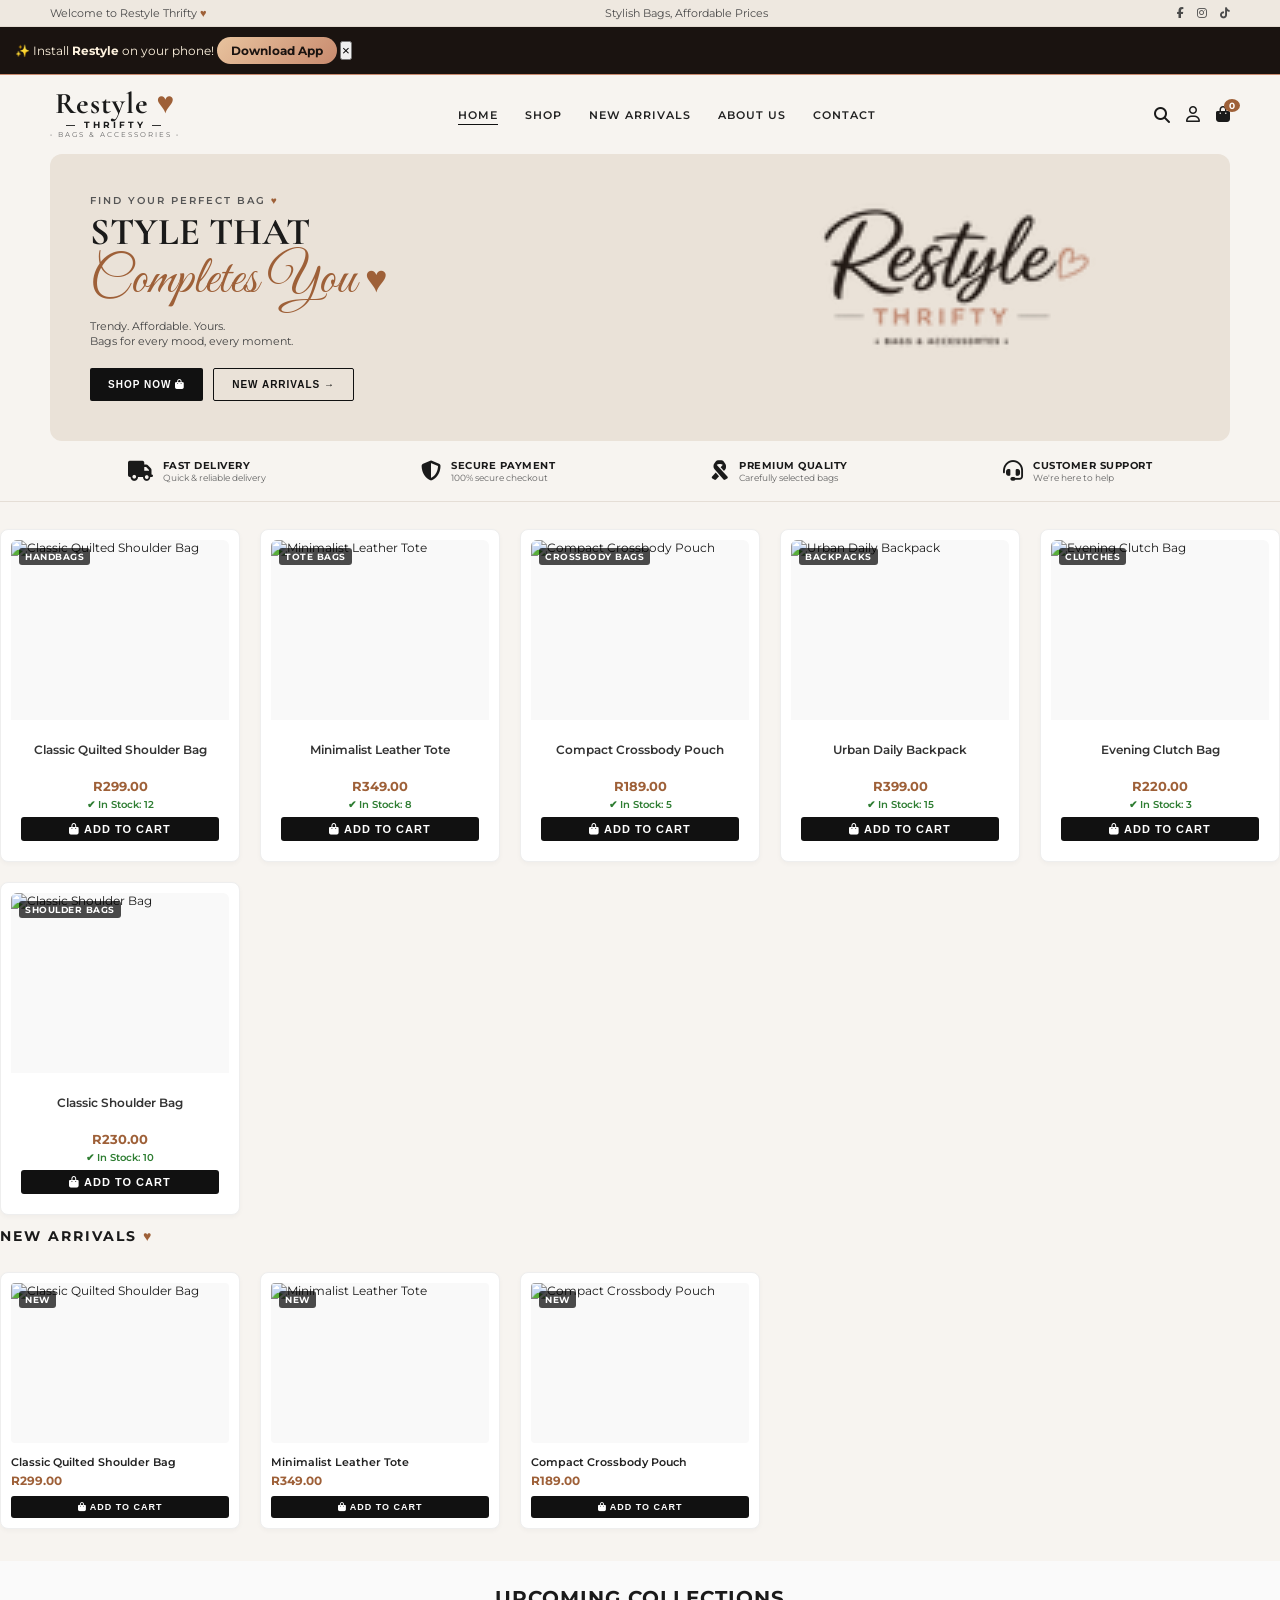
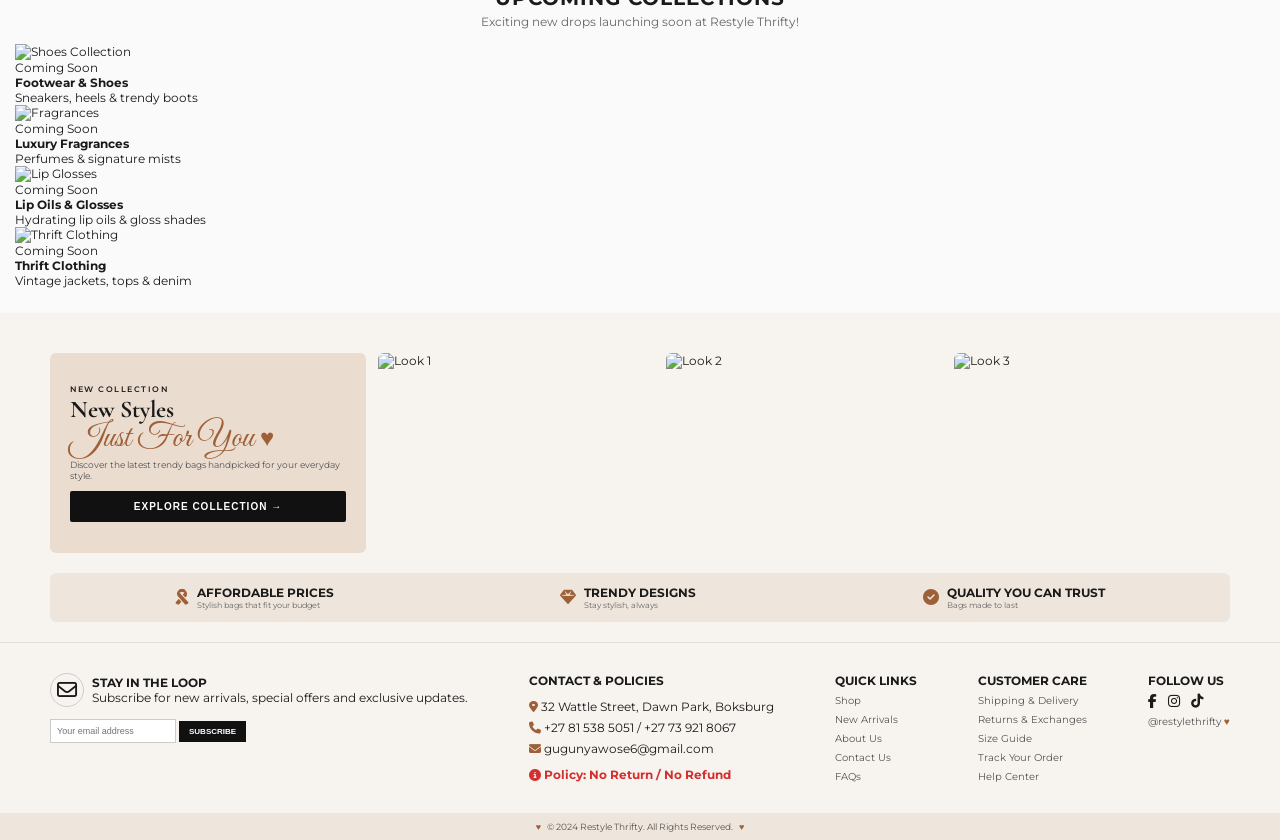
==== commit 3493989b: "Update index.html" ====
--- a/index.html
+++ b/index.html
@@ -191,7 +191,7 @@
             </div>
         </div>
         <div class="hero-image-box" data-id="1">
-            <img src="https://images.unsplash.com/photo-1584917865442-de89df76afd3?w=800&auto=format&fit=crop" alt="Featured Bags">
+            <img src="icon-192.png" alt="Featured Bags">
         </div>
     </section>
 
--- a/style.css
+++ b/style.css
@@ -863,6 +863,7 @@
 
 .btn-edit { background: #9e6038; color: #fff; }
 .btn-danger { background: #d9534f; color: #fff; }
+.  { border: 1px solid #fff; color: #fff; padding: 6px 12px; border-radius: 4px; text-decoration: none; font-size: 12px; }
 
 /* TABLET RESPONSIVENESS (Max Width: 1024px) */
 @media (max-width: 1024px) {
